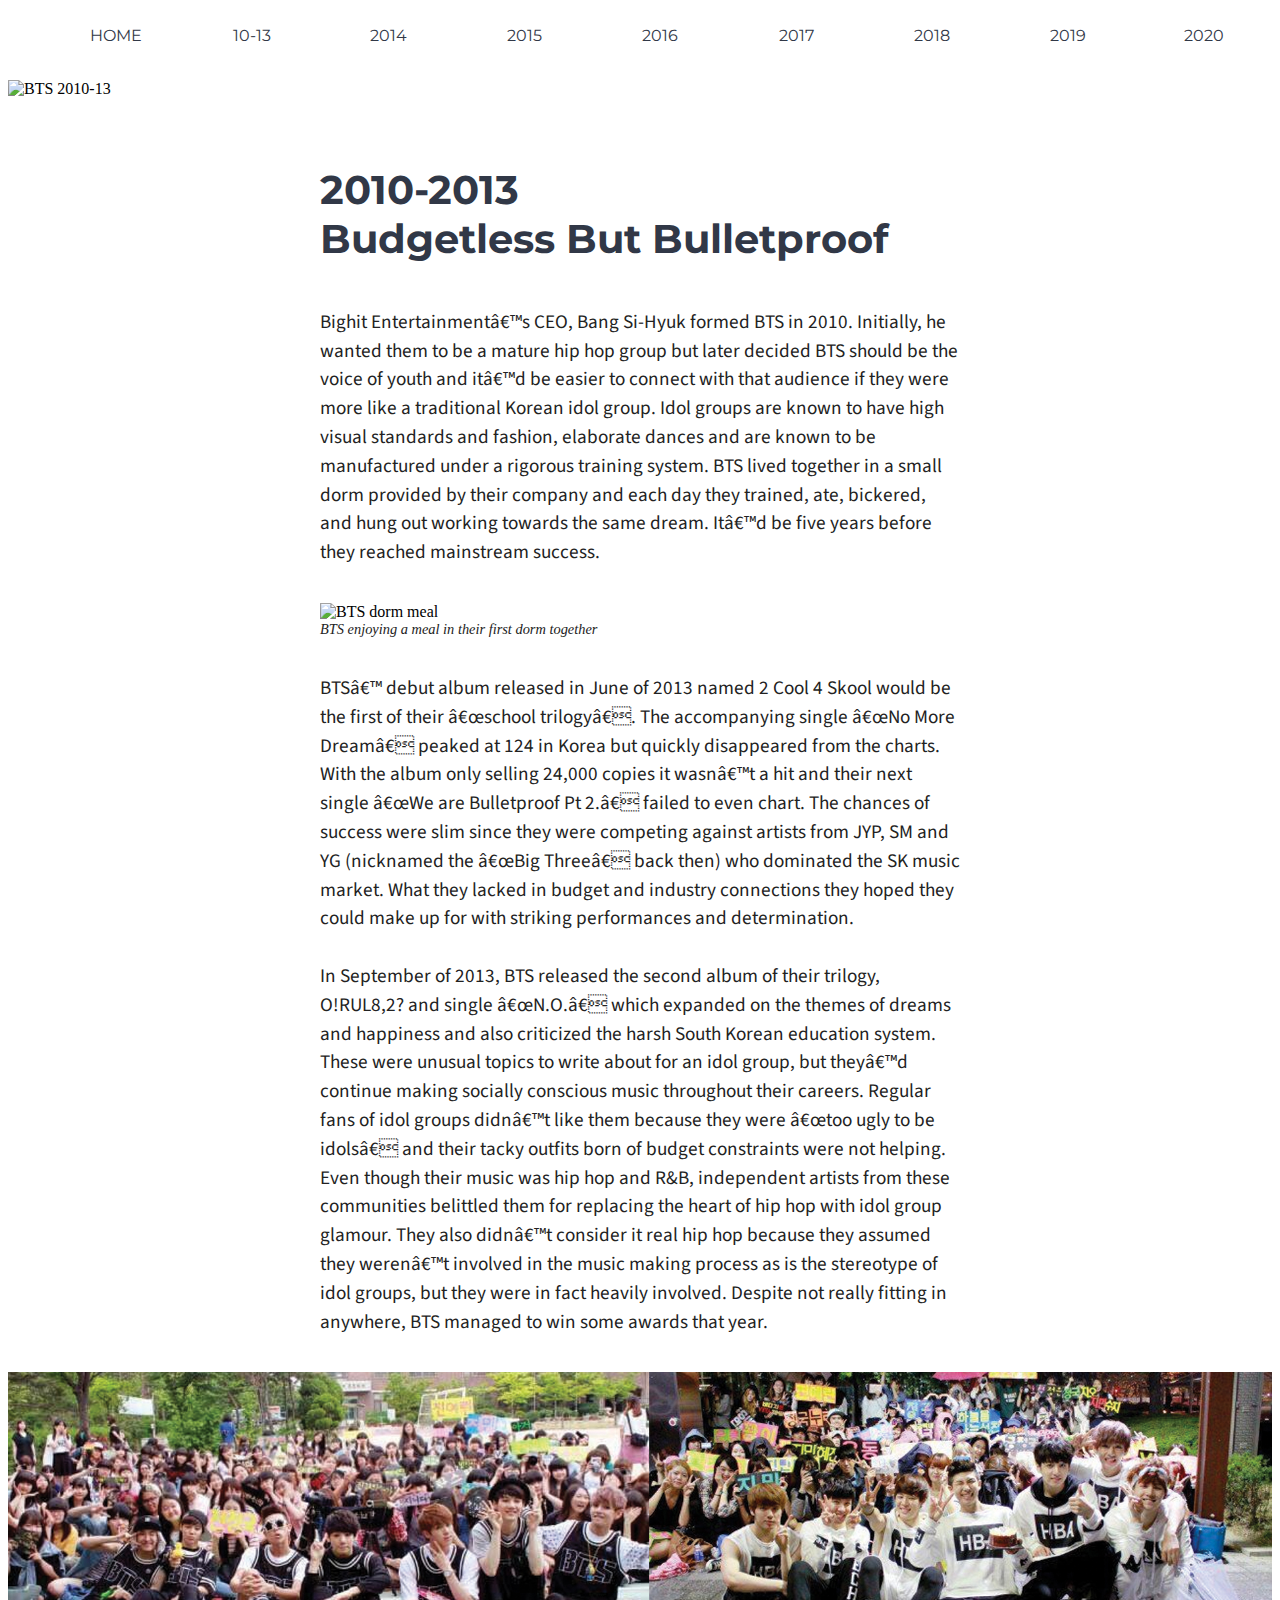
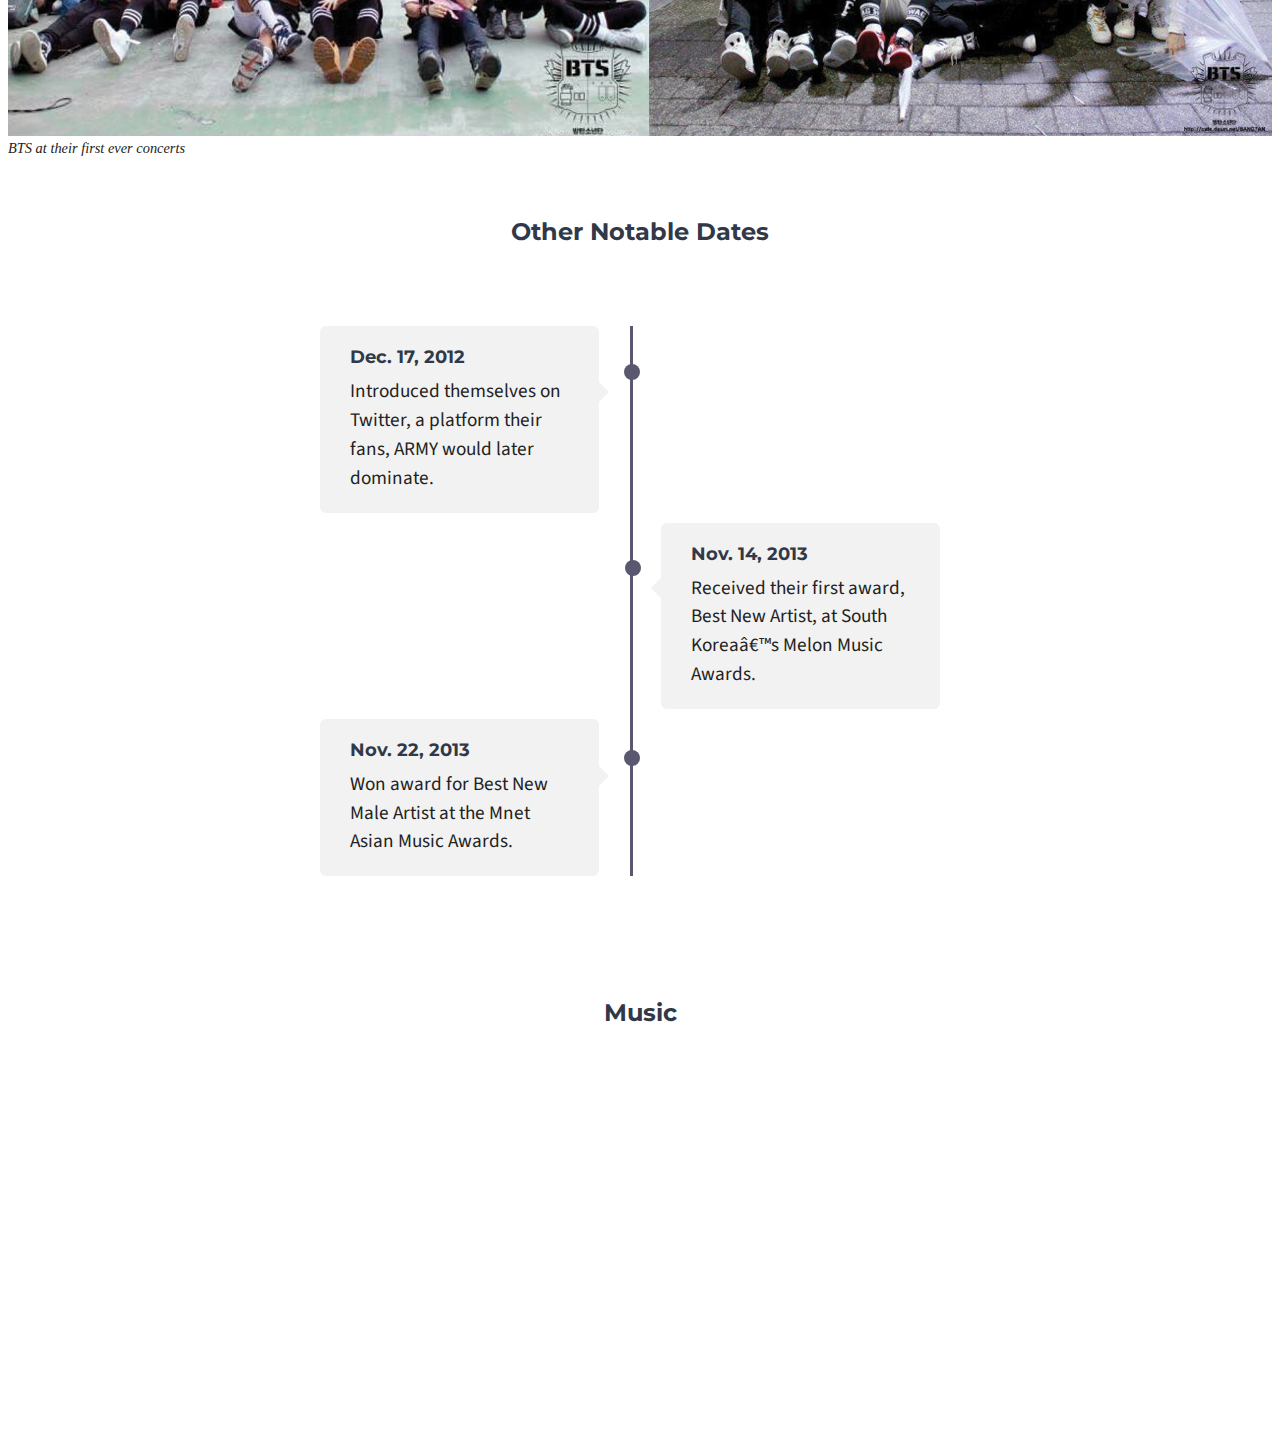
==== 10-13.html @ 22a5f7ce "commit to repository" ====
<!DOCTYPE html>
<html>

<head>
  <meta charset=UTF-8">
  <link href="css/styles.css" rel="stylesheet" type="text/css" />
  <link rel="preconnect" href="https://fonts.gstatic.com">
  <link href="https://fonts.googleapis.com/css2?family=Source+Sans+Pro:ital,wght@0,300;0,400;1,300;1,400&display=swap" rel="stylesheet">
  <link rel="preconnect" href="https://fonts.gstatic.com">
  <link href="https://fonts.googleapis.com/css2?family=Montserrat:wght@600;700&display=swap" rel="stylesheet">
  <title>BTS:10-13</title>
</head>

<body>
        <ul class="menu">
          <li><a href="index.html" title="Home" class="external-link">HOME</a></li>
          <li><a href="10-13.html" title="10-13" class="external-link">10-13</a></li>
          <li><a href="2014.html">2014</a></li>
          <li><a href="2015.html">2015</a></li>
          <li><a href="2016.html">2016</a></li>
          <li><a href="2017.html">2017</a></li>
          <li><a href="2018.html">2018</a></li>
          <li><a href="2019.html">2019</a></li>
          <li><a href="2020.html">2020</a></li>
        </ul>
      <div class= "banner">
        <img src="img/2010-2013banner.jpg" alt="BTS 2010-13">
      </div>
    <div class="box">
        <br><h1 style="font-family:Montserrat; font-size:2.5em; color:#313847;"><br>2010-2013<br>Budgetless But Bulletproof</h1><br>
          <p style="font-family:Source Sans Pro; font-size:1.2em; color:#222;">
            Bighit Entertainment’s CEO, Bang Si-Hyuk formed BTS in 2010. Initially, he wanted them to be a mature hip hop group but later decided BTS should be the voice of youth and it’d be easier to connect with that audience if they were more like a traditional Korean idol group. Idol groups are known to have high visual standards and fashion, elaborate dances and are known to be manufactured under a rigorous training system. BTS lived together in a small dorm provided by their company and each day they trained, ate, bickered, and hung out working towards the same dream. It’d be five years before they reached mainstream success.
          </p>
        <br><br>
      <div class="photo">
        <img src="img/btsdorm.jpg" alt="BTS dorm meal">
        <figcaption style="font-family:Verdana; font-style:italic; font-size:0.9em; color:#222;">BTS enjoying a meal in their first dorm together</figcaption>
      </div>
        <br><br>
        <p style="font-family:Source Sans Pro; font-size:1.2em; color:#222;">
          BTS’ debut album released in June of 2013 named 2 Cool 4 Skool would be the first of their “school trilogy”. The accompanying single “No More Dream” peaked at 124 in Korea but quickly disappeared from the charts. With the album only selling 24,000 copies it wasn’t a hit and their next single “We are Bulletproof Pt 2.” failed to even chart. The chances of success were slim since they were competing against artists from JYP, SM and YG (nicknamed the “Big Three” back then) who dominated the SK music market. What they lacked in budget and industry connections they hoped they could make up for with striking performances and determination.
          <br><br>
          In September of 2013, BTS released the second album of their trilogy, O!RUL8,2? and single “N.O.” which expanded on the themes of dreams and happiness and also criticized the harsh South Korean education system. These were unusual topics to write about for an idol group, but they’d continue making socially conscious music throughout their careers. Regular fans of idol groups didn’t like them because they were “too ugly to be idols” and their tacky outfits born of budget constraints were not helping. Even though their music was hip hop and R&B, independent artists from these communities belittled them for replacing the heart of hip hop with idol group glamour. They also didn’t consider it real hip hop because they assumed they weren’t involved in the music making process as is the stereotype of idol groups, but they were in fact heavily involved. Despite not really fitting in anywhere, BTS managed to win some awards that year.
        </p>
    </div>
    <br><br>
    <div class= "banner">
      <img src="img/firstconcerts.jpg" alt="BTS at first concerts">
      <figcaption style="font-family:Verdana; font-style:italic; font-size:0.9em; color:#222;">BTS at their first ever concerts</figcaption>
    </div>
    <br>
    <div class="box">
    <br><h3 style="font-family:Montserrat; font-size:1.5em; color:#313847; text-align:center;"> Other Notable Dates </h3>
    <div class="altTL">
      <div class="altEV">
        <strong class="edate">Dec. 17, 2012</strong>
        <p class="etxt">Introduced themselves on Twitter, a platform their fans, ARMY would later dominate.</p>
      </div>
      <div class="altEV right">
        <strong class="edate">Nov. 14, 2013</strong>
        <p class="etxt">Received their first award, Best New Artist, at South Korea’s Melon Music Awards.</p>
      </div>
      <div class="altEV">
        <strong class="edate">Nov. 22, 2013</strong>
        <p class="etxt">Won award for Best New Male Artist at the Mnet Asian Music Awards.</p>
      </div>
    </div>
  <br><h3 style="font-family:Montserrat; font-size:1.5em; color:#313847; text-align:center;">Music</h3><br>
    <div class="iframe-container">
      <iframe width="560" height="315" src="https://www.youtube.com/embed/mmgxPLLLyVo" frameborder="0" allow="accelerometer; autoplay; clipboard-write; encrypted-media; gyroscope; picture-in-picture" allowfullscreen></iframe>
    <div>
</div>
</body>
</html>
---- css/styles.css ----
body,
html {
  max-width: 100%;
  margin: 0%
  background: #f5f5f5;
  box-sizing: border-box
}

/*NAVIGATION MENU*/
.menu {
  display: flex;
  justify-content: center;
  align-items: center;
  max-width: 100%;
  margin: 0 auto;
  height: 8vh;
  list-style: none;
}

.menu li {
  width: 100%;
  height: 50%;
  text-align: center;
}

.menu a {
  position: relative;
  font-family: "Montserrat";
  font-size: 16px;
  color: #313847;
  text-decoration: none;
}

/*NAV MENU ANIMATION*/
.menu a::after {
  position: absolute;
  content: "";
  width: 100%;
  height: 2px;
  top: 100%;
  left: 0;
  background: #313847;
  transition: transform 0.5s;
  transform: scaleX(0);
  transform-origin: left;
}

.menu a:hover::after {
  transform: scaleX(1);
}

/*FITS IMAGES TO VIEWPORT*/
.banner img {
  max-width: 100%;
  height: auto;
}

/*CONTAINS ELEMENTS IN CENTER*/
.box {
  width: 40em;
  height: 100%;
  border: 0em solid black;
  margin: 0em auto;
  positon: relative;

  h1 {
    text-align: left;
    margin-top: 0;
  }

  p {
    text-align: left;
    margin: auto;
    line-height: 1.5em;
  }
}


/* (A) "SET" THE TIMELINE CONTAINER */
.altTL, div.altEV { box-sizing: border-box; }
.altTL {
  /* (A1) RELATIVE POSITION IS NECESSARY... */
  position: relative;
  /* (A2) WIDTH RESTRICTION & CENTER ON PAGE */
  max-width: 620px;
  margin-top: 5em;
  margin-bottom: 5em;
}

/* (B) USE ::BEFORE TO DRAW VERTICAL TIMELINE */
.altTL::before {
  /* (B1) DRAW THE VERTICAL TIMELIME */
  content: '';
  width: 3px;
  background-color: #595870;
  /* (B2) SET IN MIDDLE OF CONTAINER */
  position: absolute;
  top: 0;
  bottom: 0;
  left: 50%;
}

/* (C) STYLES FOR EVENTS */
div.altEV {
  position: relative;
  left: 0; /* DEFAULT TO LEFT, USE .RIGHT BELOW TO PLACE EVENT ON THE RIGHT */
  padding: 20px 30px;
  width: 45%;
  background-color: #f2f2f2;
  border-radius: 6px;
  margin-bottom: 10px;
}
div.right { left: 55%; }

/* (D) STYLES FOR THE DATE & TEXT */
strong.edate {
  font-family: "Montserrat";
  font-size: 1.1em;
  color: #313847;
}
p.etxt {
  font-family: "Source Sans pro";
  font-size: 1.2em;
  margin: 10px 0 0 0;
  color: #222;
}

/* (E) ADD "SPEECH BUBBLE TRIANGLE" TO THE EVENTS */
div.altEV::before {
  content: '';
  border: 10px solid transparent;
  border-left-color: #f2f2f2;
  border-right: 0;
  position: absolute;
  left: 100%;
  top: 30%;
}
div.altEV.right::before {
  content: '';
  border: 10px solid transparent;
  border-right-color: #f2f2f2;
  border-left: 0;
  position: absolute;
  left: auto;
  right: 100%;
  top: 30%;
}

/* (F) ADD A CIRCLE ON THE TIMELINE TO INDICATE AN EVENT */
div.altEV::after {
  content: '';
  background: #595870;
  width: 16px;
  height: 16px;
  border-radius: 50%;
  position: absolute;
  top: 20%;
  left: 109%;
}
div.altEV.right::after {
  content: '';
  background: #595870;
  width: 16px;
  height: 16px;
  border-radius: 50%;
  position: absolute;
  top: 20%;
  left: auto;
  right: 107%;
}
/*VIDEO*/
.iframe-container{
  position: relative;
  width: 100%;
  padding-bottom: 56.25%;
  height: 0;
}
.iframe-container iframe{
  position: absolute;
  top:0;
  left: 0;
  width: 100%;
  height: 100%;
}
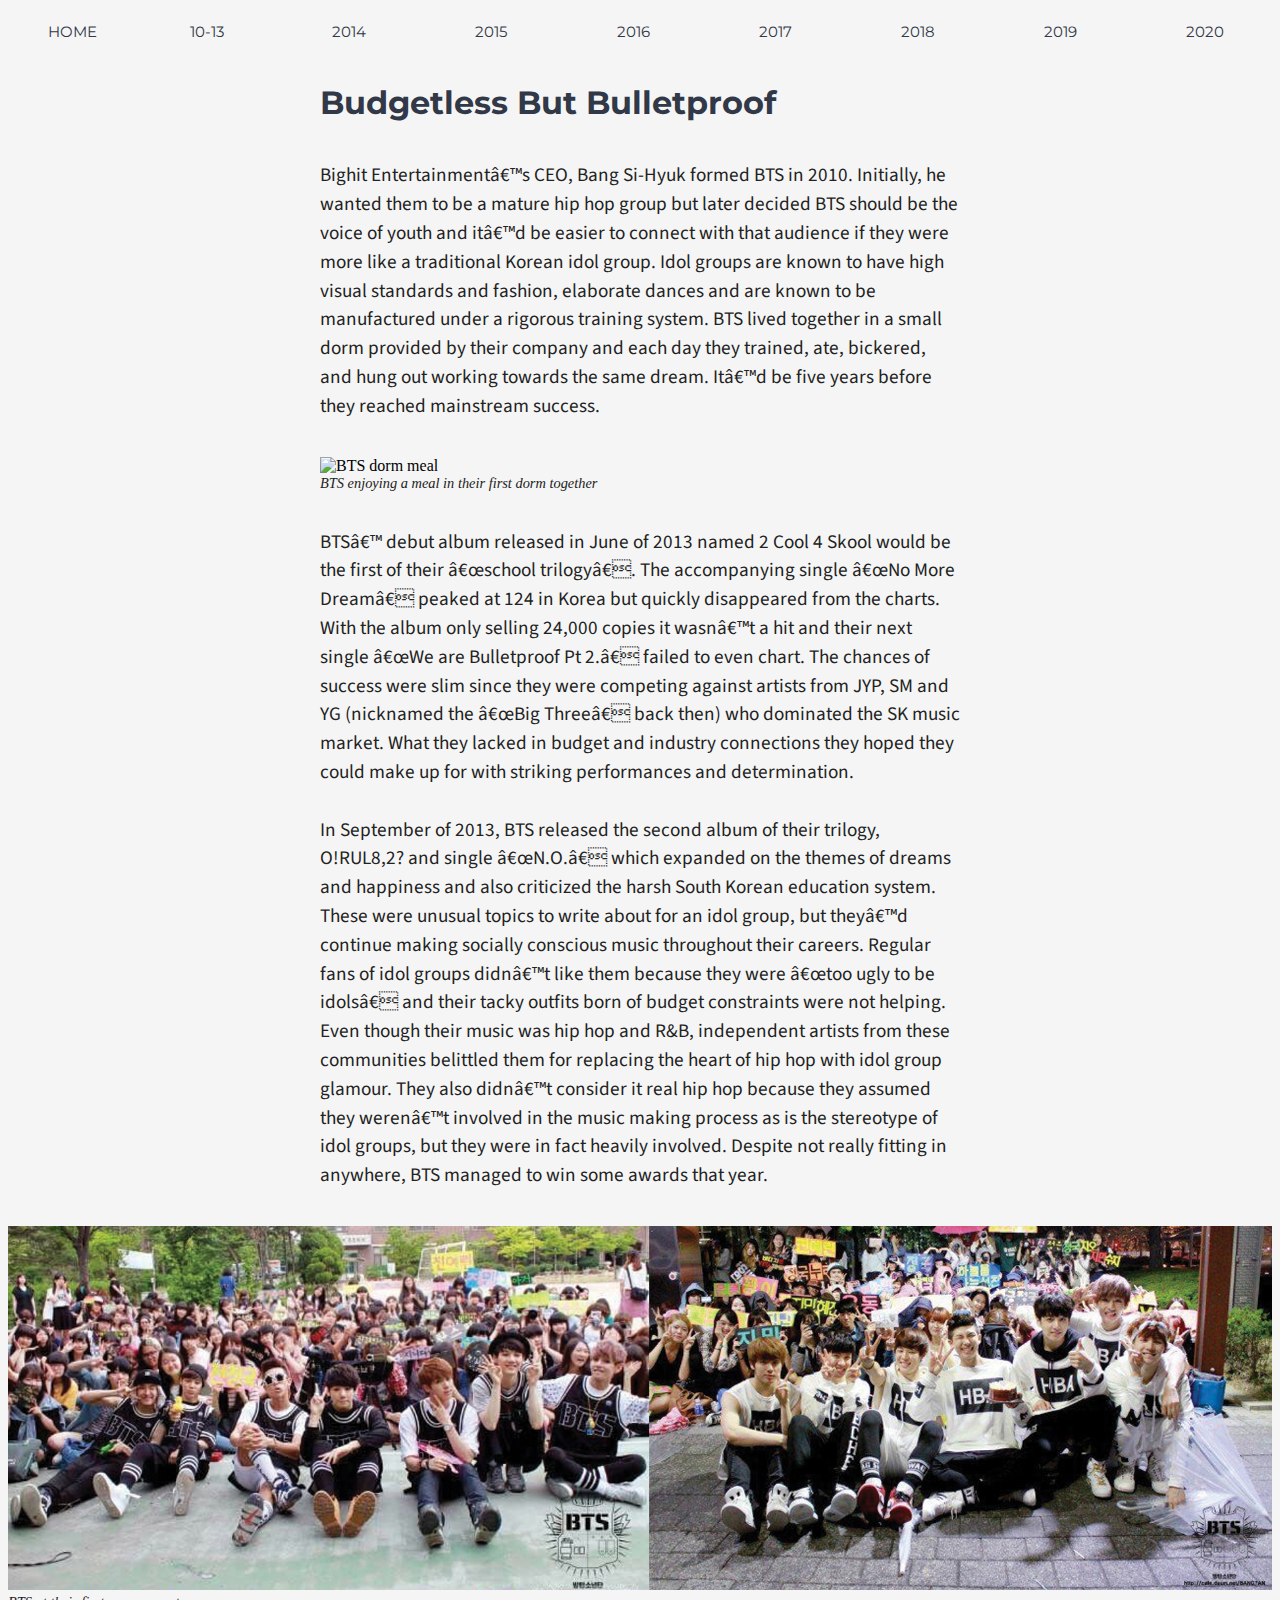
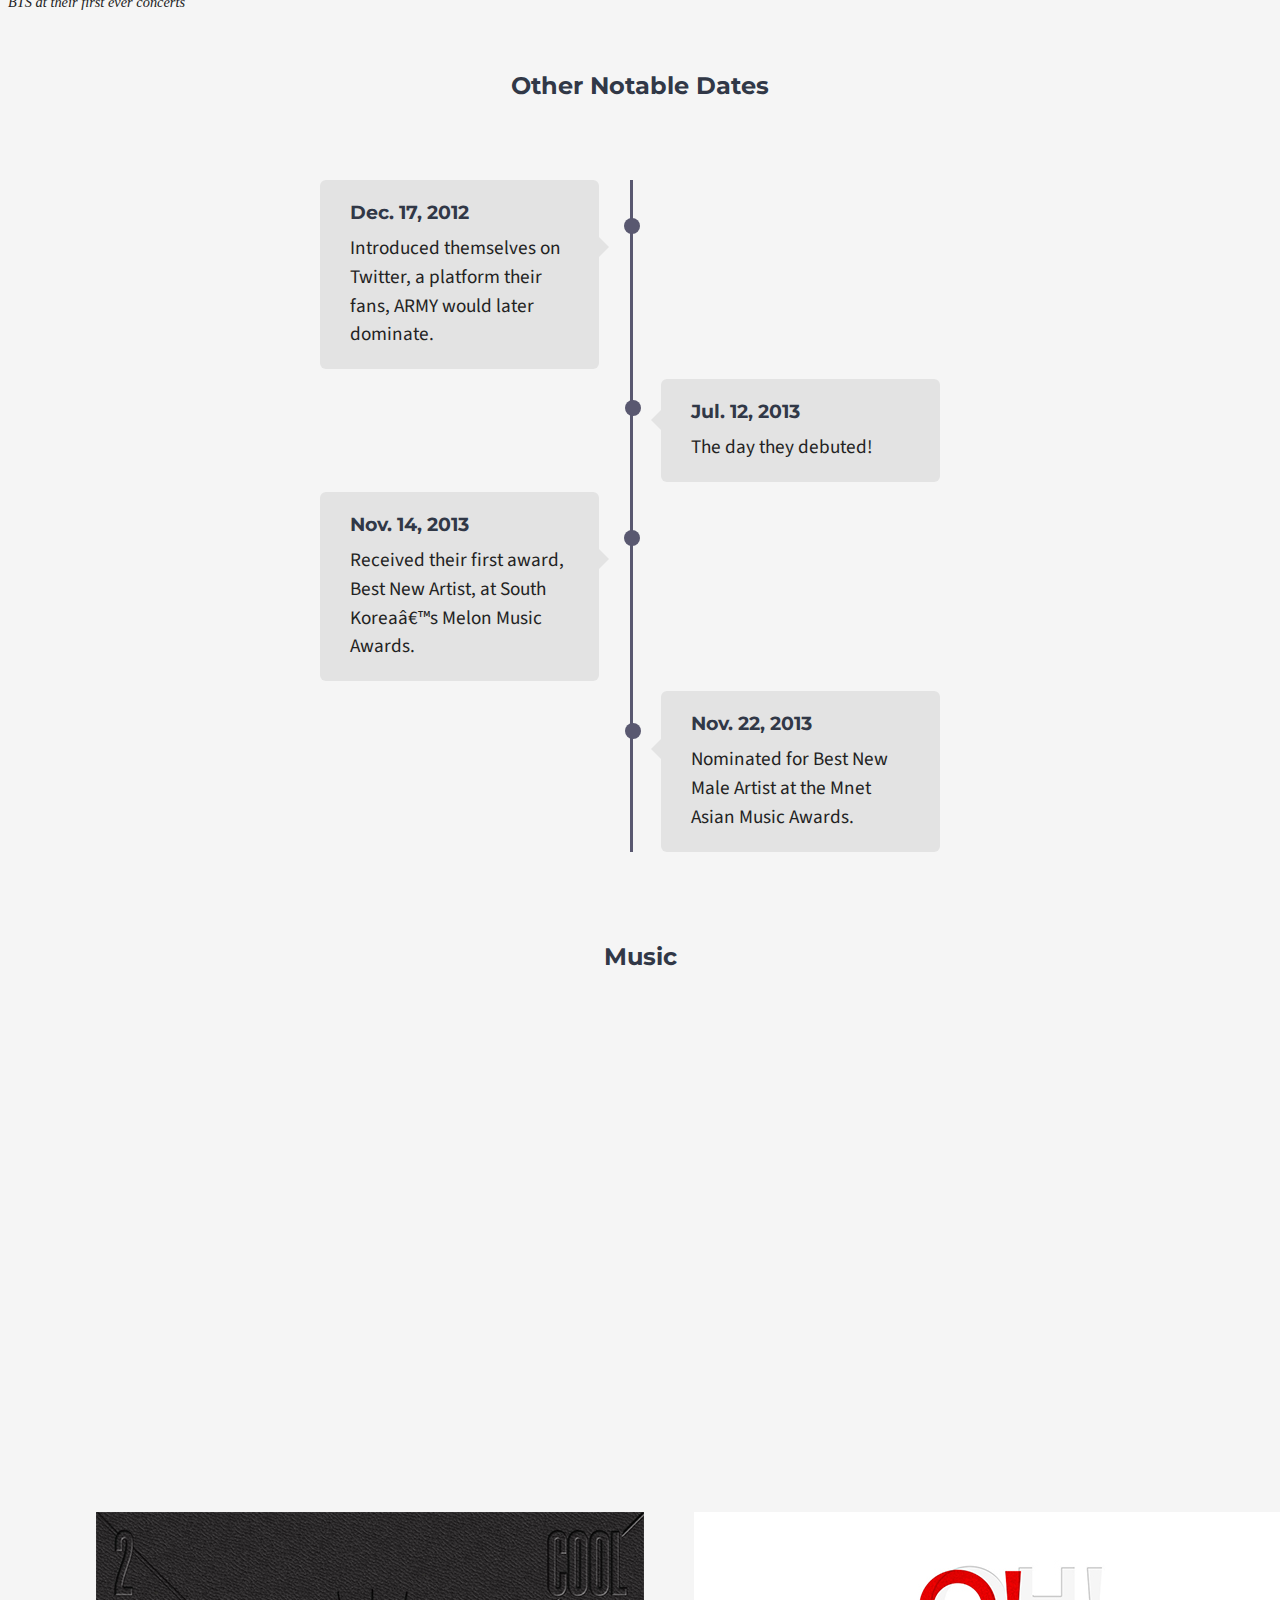
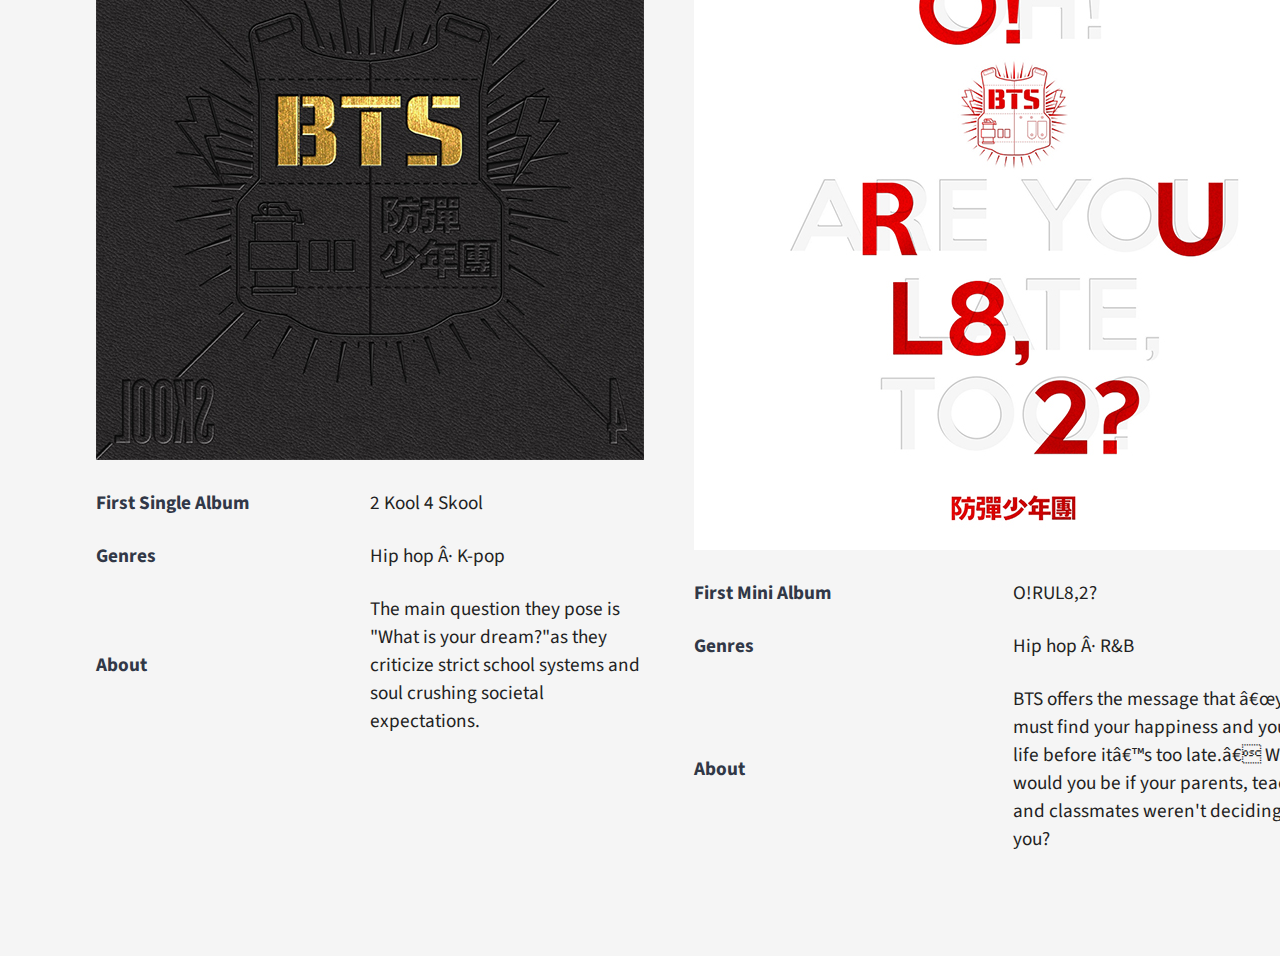
==== commit ab951322: "commit to repository" ====
--- a/10-13.html
+++ b/10-13.html
@@ -3,6 +3,7 @@
 
 <head>
   <meta charset=UTF-8">
+  <meta name="viewport" content="width=device-width, initial-scale=1.0">
   <link href="css/styles.css" rel="stylesheet" type="text/css" />
   <link rel="preconnect" href="https://fonts.gstatic.com">
   <link href="https://fonts.googleapis.com/css2?family=Source+Sans+Pro:ital,wght@0,300;0,400;1,300;1,400&display=swap" rel="stylesheet">
@@ -27,7 +28,7 @@
         <img src="img/2010-2013banner.jpg" alt="BTS 2010-13">
       </div>
     <div class="box">
-        <br><h1 style="font-family:Montserrat; font-size:2.5em; color:#313847;"><br>2010-2013<br>Budgetless But Bulletproof</h1><br>
+        <br><h1 style="font-family:Montserrat; font-size:2.5vw; color:#313847;"><br>Budgetless But Bulletproof</h1><br>
           <p style="font-family:Source Sans Pro; font-size:1.2em; color:#222;">
             Bighit Entertainment’s CEO, Bang Si-Hyuk formed BTS in 2010. Initially, he wanted them to be a mature hip hop group but later decided BTS should be the voice of youth and it’d be easier to connect with that audience if they were more like a traditional Korean idol group. Idol groups are known to have high visual standards and fashion, elaborate dances and are known to be manufactured under a rigorous training system. BTS lived together in a small dorm provided by their company and each day they trained, ate, bickered, and hung out working towards the same dream. It’d be five years before they reached mainstream success.
           </p>
@@ -49,7 +50,9 @@
       <figcaption style="font-family:Verdana; font-style:italic; font-size:0.9em; color:#222;">BTS at their first ever concerts</figcaption>
     </div>
     <br>
-    <div class="box">
+
+<!--TIMELINE-->
+  <div class="box">
     <br><h3 style="font-family:Montserrat; font-size:1.5em; color:#313847; text-align:center;"> Other Notable Dates </h3>
     <div class="altTL">
       <div class="altEV">
@@ -57,18 +60,71 @@
         <p class="etxt">Introduced themselves on Twitter, a platform their fans, ARMY would later dominate.</p>
       </div>
       <div class="altEV right">
+        <strong class="edate">Jul. 12, 2013</strong>
+        <p class="etxt">The day they debuted!</p>
+      </div>
+      <div class="altEV">
         <strong class="edate">Nov. 14, 2013</strong>
         <p class="etxt">Received their first award, Best New Artist, at South Korea’s Melon Music Awards.</p>
       </div>
-      <div class="altEV">
+      <div class="altEV right">
         <strong class="edate">Nov. 22, 2013</strong>
-        <p class="etxt">Won award for Best New Male Artist at the Mnet Asian Music Awards.</p>
+        <p class="etxt">Nominated for Best New Male Artist at the Mnet Asian Music Awards.</p>
       </div>
     </div>
-  <br><h3 style="font-family:Montserrat; font-size:1.5em; color:#313847; text-align:center;">Music</h3><br>
+
+<!--MUSIC VIDEO-->
+  <br><h3 style="font-family:Montserrat; font-size:1.5em; color:#313847; text-align:center;">Music</h3><br><br><br>
     <div class="iframe-container">
-      <iframe width="560" height="315" src="https://www.youtube.com/embed/mmgxPLLLyVo" frameborder="0" allow="accelerometer; autoplay; clipboard-write; encrypted-media; gyroscope; picture-in-picture" allowfullscreen></iframe>
-    <div>
+      <iframe width="560" height="315" src="https://www.youtube.com/embed/r5GaAEHvHj0" frameborder="0" allow="accelerometer; autoplay; clipboard-write; encrypted-media; gyroscope; picture-in-picture" allowfullscreen></iframe>
+  </div>
+</div>
+
+<!--ALBUM TABLE-->
+<div class="album-container">
+  <div class="album">
+    <table border="0" width="50%" cellpadding="4" cellspacing="0">
+       <tr>
+          <th colspan="2"><img src="img/al-2cool4skool.jpg">
+          </th>
+       </tr>
+       <tr align="left">
+          <th style="font-family:Source Sans Pro; font-size:1.2em; color:#313847; width:10em">First Single Album</th>
+          <td style="font-family:Source Sans Pro; font-size:1.2em; color:#222;">2 Kool 4 Skool</td>
+       </tr>
+       <tr align="left">
+          <th style="font-family:Source Sans Pro; font-size:1.2em; color:#313847; width:10em">Genres</th>
+          <td style="font-family:Source Sans Pro; font-size:1.2em; color:#222;">Hip hop · K-pop</td>
+       </tr>
+       <tr align="left">
+          <th style="font-family:Source Sans Pro; font-size:1.2em; color:#313847; width:10em">About</th>
+          <td style="font-family:Source Sans Pro; font-size:1.2em; color:#222;">The main question they pose is "What is your dream?"as
+          they criticize strict school systems and soul crushing societal expectations.</td>
+       </tr>
+    </table>
+  </div>
+  <!--ALBUM TABLE 2-->
+  <div class="album">
+    <table border="0" width="50%" cellpadding="4" cellspacing="0">
+       <tr>
+          <th colspan="2"><img src="img/al-orul82.jpg">
+          </th>
+       </tr>
+       <tr align="left">
+          <th style="font-family:Source Sans Pro; font-size:1.2em; color:#313847; width:10em">First Mini Album</th>
+          <td style="font-family:Source Sans Pro; font-size:1.2em; color:#222;">O!RUL8,2?</td>
+       </tr>
+       <tr align="left">
+          <th style="font-family:Source Sans Pro; font-size:1.2em; color:#313847; width:10em">Genres</th>
+          <td style="font-family:Source Sans Pro; font-size:1.2em; color:#222;">Hip hop · R&B</td>
+       </tr>
+       <tr align="left">
+          <th style="font-family:Source Sans Pro; font-size:1.2em; color:#313847; width:10em">About</th>
+          <td style="font-family:Source Sans Pro; font-size:1.2em; color:#222;">BTS offers the message that “you must find your happiness and your own life before it’s too late.” Who would you be if your parents, teachers and classmates weren't deciding for you?
+          </td>
+       </tr>
+    </table>
+  </div>
 </div>
 </body>
 </html>
--- a/css/styles.css
+++ b/css/styles.css
@@ -2,8 +2,8 @@
 html {
   max-width: 100%;
   margin: 0%
+  box-sizing: border-box;
   background: #f5f5f5;
-  box-sizing: border-box
 }
 
 /*NAVIGATION MENU*/
@@ -15,18 +15,24 @@
   margin: 0 auto;
   height: 8vh;
   list-style: none;
+
+  overflow: hidden;
+  background-color: #f5f5f5;
+  position: fixed;
+  top:0;
+  width: 100%;
 }
 
 .menu li {
   width: 100%;
-  height: 50%;
-  text-align: center;
+  height: 40%;
+  text-align: left;
 }
 
 .menu a {
   position: relative;
   font-family: "Montserrat";
-  font-size: 16px;
+  font-size: 1.2vw;
   color: #313847;
   text-decoration: none;
 }
@@ -49,10 +55,12 @@
   transform: scaleX(1);
 }
 
-/*FITS IMAGES TO VIEWPORT*/
+/*FITS BANNER TO VIEWPORT*/
 .banner img {
   max-width: 100%;
   height: auto;
+  margin: 0;
+  padding: 0;
 }
 
 /*CONTAINS ELEMENTS IN CENTER*/
@@ -75,7 +83,7 @@
   }
 }
 
-
+/*TIMELINE*/
 /* (A) "SET" THE TIMELINE CONTAINER */
 .altTL, div.altEV { box-sizing: border-box; }
 .altTL {
@@ -84,7 +92,7 @@
   /* (A2) WIDTH RESTRICTION & CENTER ON PAGE */
   max-width: 620px;
   margin-top: 5em;
-  margin-bottom: 5em;
+  margin-bottom: 3em;
 }
 
 /* (B) USE ::BEFORE TO DRAW VERTICAL TIMELINE */
@@ -106,7 +114,7 @@
   left: 0; /* DEFAULT TO LEFT, USE .RIGHT BELOW TO PLACE EVENT ON THE RIGHT */
   padding: 20px 30px;
   width: 45%;
-  background-color: #f2f2f2;
+  background-color: #e3e3e3;
   border-radius: 6px;
   margin-bottom: 10px;
 }
@@ -115,12 +123,12 @@
 /* (D) STYLES FOR THE DATE & TEXT */
 strong.edate {
   font-family: "Montserrat";
-  font-size: 1.1em;
+  font-size: 1.5vw;
   color: #313847;
 }
 p.etxt {
   font-family: "Source Sans pro";
-  font-size: 1.2em;
+  font-size: 1.5vw;
   margin: 10px 0 0 0;
   color: #222;
 }
@@ -129,7 +137,7 @@
 div.altEV::before {
   content: '';
   border: 10px solid transparent;
-  border-left-color: #f2f2f2;
+  border-left-color: #e3e3e3;
   border-right: 0;
   position: absolute;
   left: 100%;
@@ -138,7 +146,7 @@
 div.altEV.right::before {
   content: '';
   border: 10px solid transparent;
-  border-right-color: #f2f2f2;
+  border-right-color: #e3e3e3;
   border-left: 0;
   position: absolute;
   left: auto;
@@ -168,6 +176,7 @@
   left: auto;
   right: 107%;
 }
+
 /*VIDEO*/
 .iframe-container{
   position: relative;
@@ -182,3 +191,32 @@
   width: 100%;
   height: 100%;
 }
+
+/*ALBUM TABLE*/
+.album-container {
+  display: flex;
+  margin: 5%;
+}
+
+.album {
+  margin: 20px;
+}
+
+table {
+  border-collapse: separate;
+  border-spacing: 0 15px;
+}
+
+th {
+  width: 100px;
+  text-align: left;
+  border: 0px solid black;
+  padding: 5px;
+}
+
+td {
+  width: 200px;
+  text-align: left;
+  border: 0px solid black;
+  padding: 5px;
+}
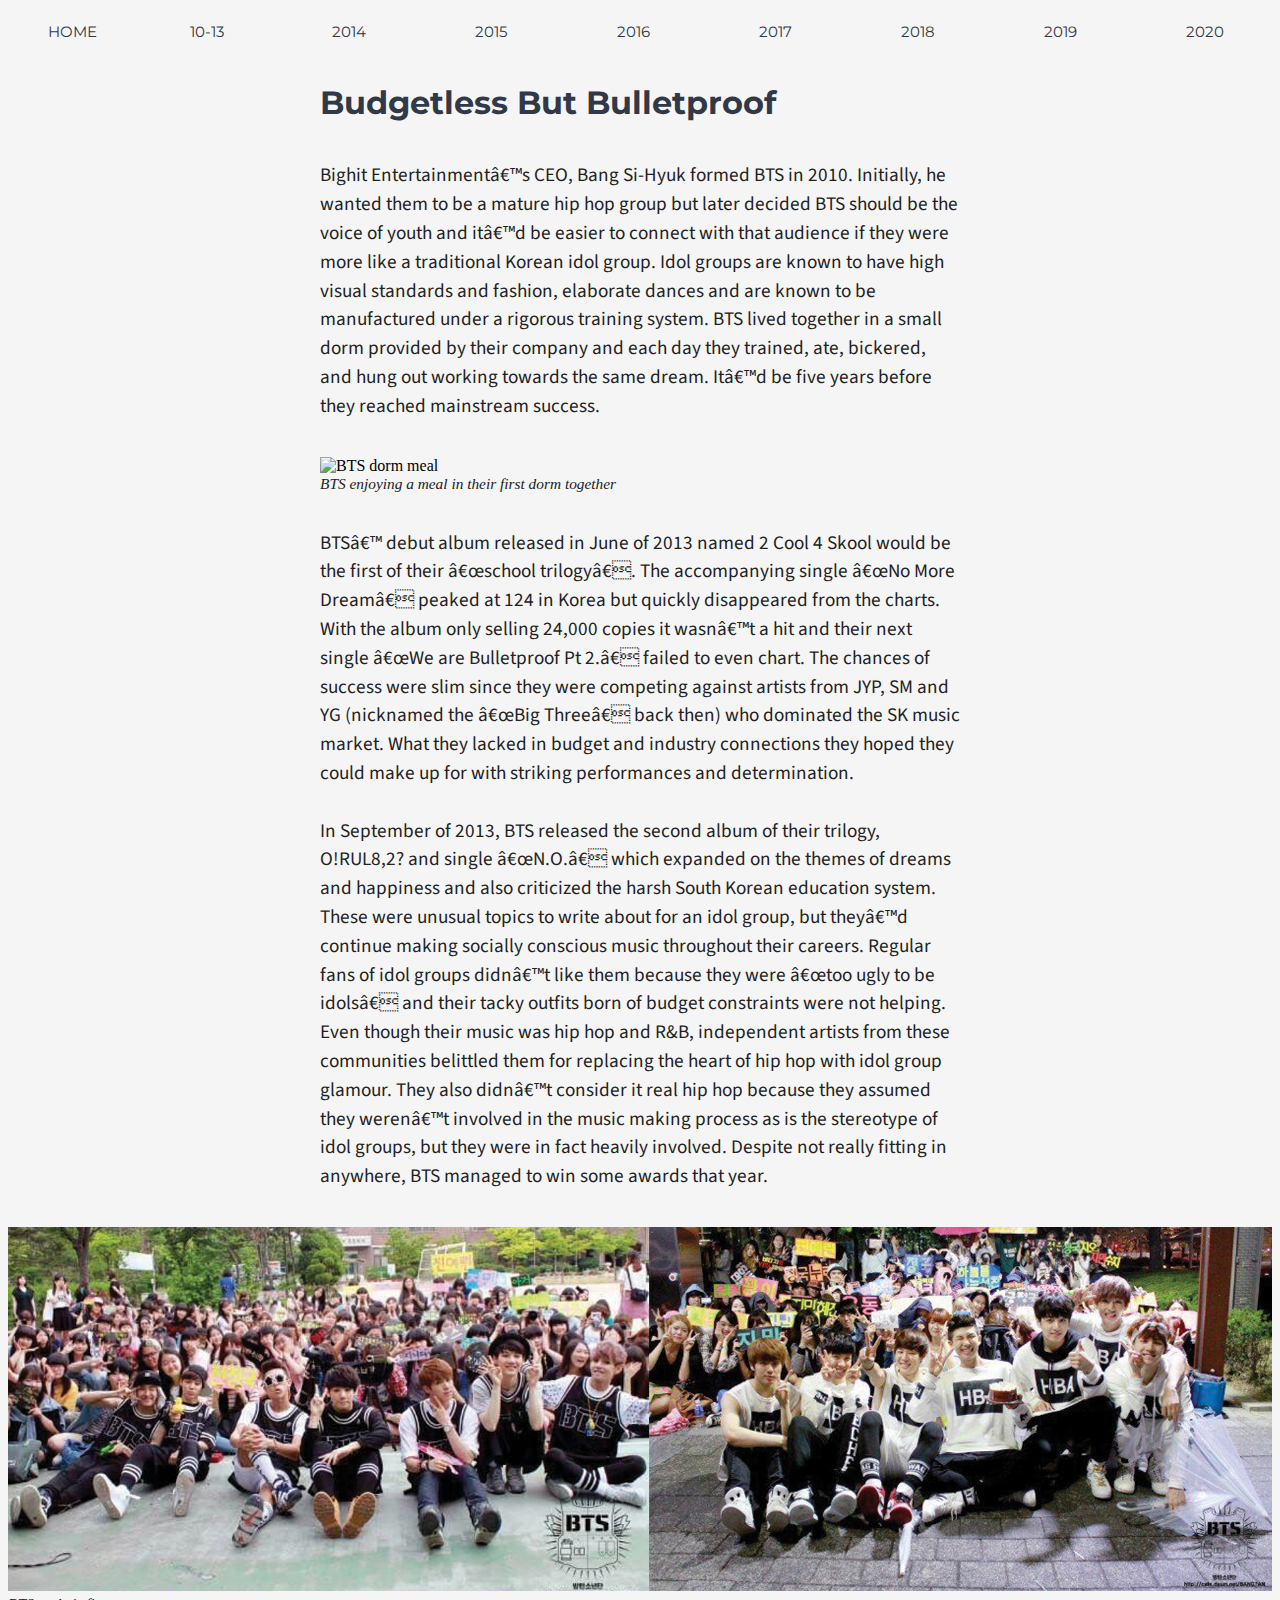
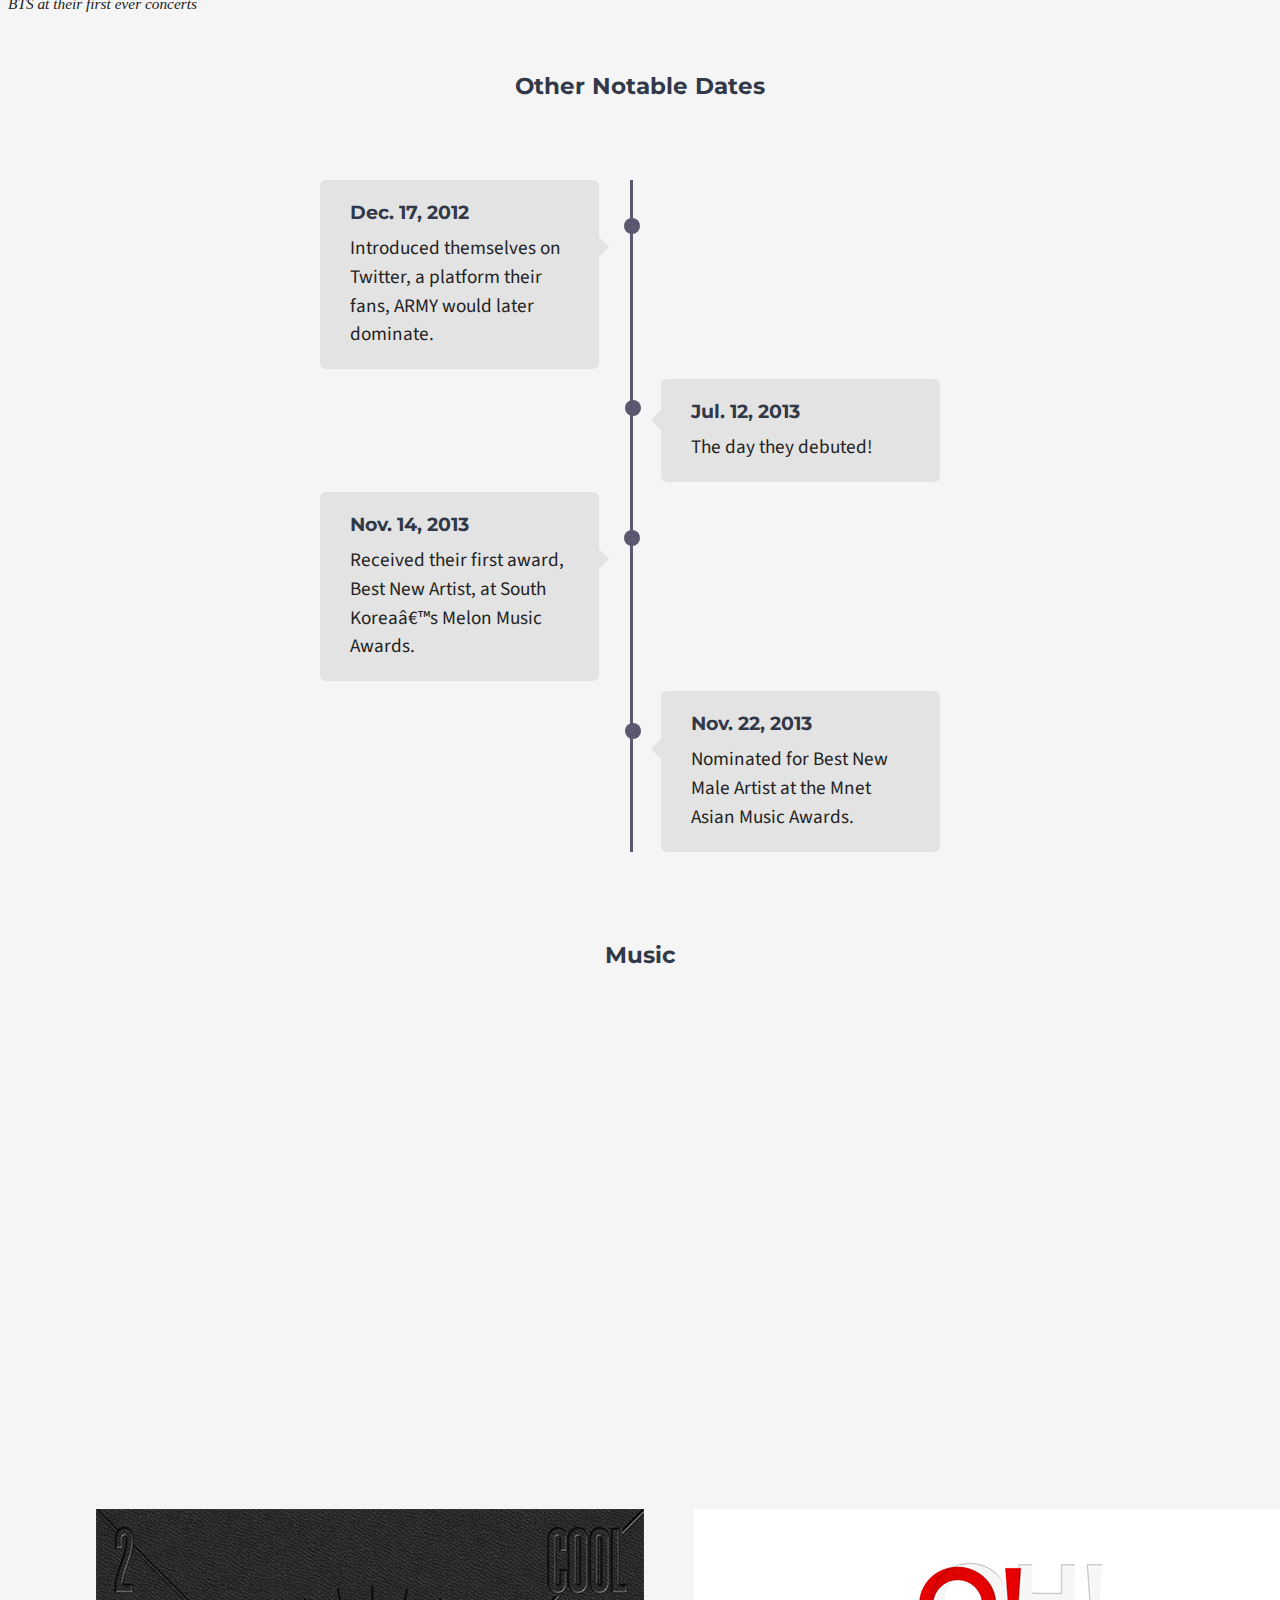
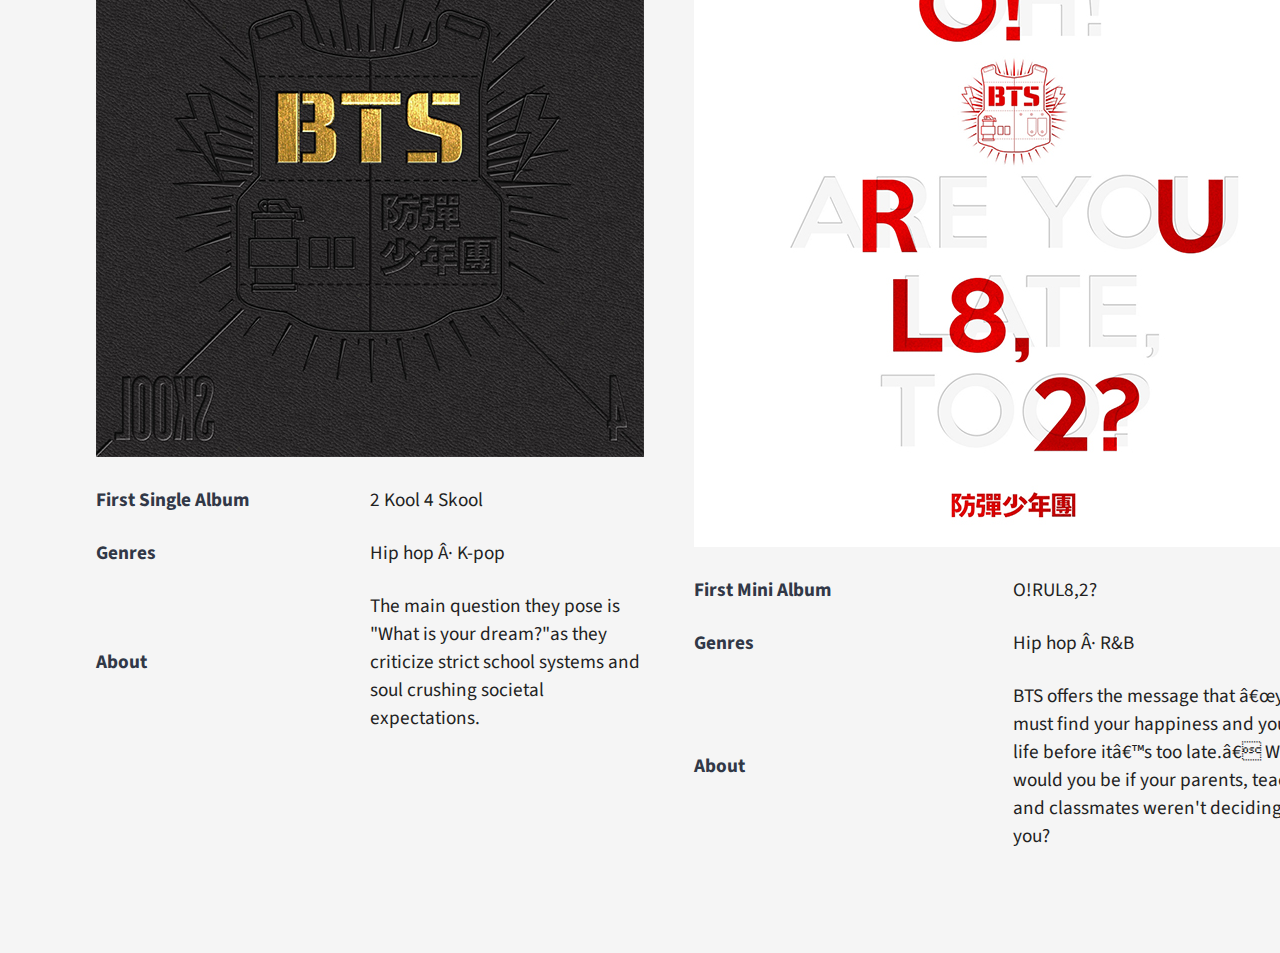
==== commit 975a8b77: "commit to repository" ====
--- a/10-13.html
+++ b/10-13.html
@@ -29,16 +29,16 @@
       </div>
     <div class="box">
         <br><h1 style="font-family:Montserrat; font-size:2.5vw; color:#313847;"><br>Budgetless But Bulletproof</h1><br>
-          <p style="font-family:Source Sans Pro; font-size:1.2em; color:#222;">
+          <p style="font-family:Source Sans Pro; font-size:1.5vw; color:#222;">
             Bighit Entertainment’s CEO, Bang Si-Hyuk formed BTS in 2010. Initially, he wanted them to be a mature hip hop group but later decided BTS should be the voice of youth and it’d be easier to connect with that audience if they were more like a traditional Korean idol group. Idol groups are known to have high visual standards and fashion, elaborate dances and are known to be manufactured under a rigorous training system. BTS lived together in a small dorm provided by their company and each day they trained, ate, bickered, and hung out working towards the same dream. It’d be five years before they reached mainstream success.
           </p>
         <br><br>
       <div class="photo">
         <img src="img/btsdorm.jpg" alt="BTS dorm meal">
-        <figcaption style="font-family:Verdana; font-style:italic; font-size:0.9em; color:#222;">BTS enjoying a meal in their first dorm together</figcaption>
+        <figcaption style="font-family:Verdana; font-style:italic; font-size:1.2vw; color:#222;">BTS enjoying a meal in their first dorm together</figcaption>
       </div>
         <br><br>
-        <p style="font-family:Source Sans Pro; font-size:1.2em; color:#222;">
+        <p style="font-family:Source Sans Pro; font-size:1.5vw; color:#222;">
           BTS’ debut album released in June of 2013 named 2 Cool 4 Skool would be the first of their “school trilogy”. The accompanying single “No More Dream” peaked at 124 in Korea but quickly disappeared from the charts. With the album only selling 24,000 copies it wasn’t a hit and their next single “We are Bulletproof Pt 2.” failed to even chart. The chances of success were slim since they were competing against artists from JYP, SM and YG (nicknamed the “Big Three” back then) who dominated the SK music market. What they lacked in budget and industry connections they hoped they could make up for with striking performances and determination.
           <br><br>
           In September of 2013, BTS released the second album of their trilogy, O!RUL8,2? and single “N.O.” which expanded on the themes of dreams and happiness and also criticized the harsh South Korean education system. These were unusual topics to write about for an idol group, but they’d continue making socially conscious music throughout their careers. Regular fans of idol groups didn’t like them because they were “too ugly to be idols” and their tacky outfits born of budget constraints were not helping. Even though their music was hip hop and R&B, independent artists from these communities belittled them for replacing the heart of hip hop with idol group glamour. They also didn’t consider it real hip hop because they assumed they weren’t involved in the music making process as is the stereotype of idol groups, but they were in fact heavily involved. Despite not really fitting in anywhere, BTS managed to win some awards that year.
@@ -47,13 +47,13 @@
     <br><br>
     <div class= "banner">
       <img src="img/firstconcerts.jpg" alt="BTS at first concerts">
-      <figcaption style="font-family:Verdana; font-style:italic; font-size:0.9em; color:#222;">BTS at their first ever concerts</figcaption>
+      <figcaption style="font-family:Verdana; font-style:italic; font-size:1.2vw; color:#222;">BTS at their first ever concerts</figcaption>
     </div>
     <br>
 
 <!--TIMELINE-->
   <div class="box">
-    <br><h3 style="font-family:Montserrat; font-size:1.5em; color:#313847; text-align:center;"> Other Notable Dates </h3>
+    <br><h3 style="font-family:Montserrat; font-size:1.8vw; color:#313847; text-align:center;"> Other Notable Dates </h3>
     <div class="altTL">
       <div class="altEV">
         <strong class="edate">Dec. 17, 2012</strong>
@@ -74,7 +74,7 @@
     </div>
 
 <!--MUSIC VIDEO-->
-  <br><h3 style="font-family:Montserrat; font-size:1.5em; color:#313847; text-align:center;">Music</h3><br><br><br>
+  <br><h3 style="font-family:Montserrat; font-size:1.8vw; color:#313847; text-align:center;">Music</h3><br><br><br>
     <div class="iframe-container">
       <iframe width="560" height="315" src="https://www.youtube.com/embed/r5GaAEHvHj0" frameborder="0" allow="accelerometer; autoplay; clipboard-write; encrypted-media; gyroscope; picture-in-picture" allowfullscreen></iframe>
   </div>
@@ -89,16 +89,16 @@
           </th>
        </tr>
        <tr align="left">
-          <th style="font-family:Source Sans Pro; font-size:1.2em; color:#313847; width:10em">First Single Album</th>
-          <td style="font-family:Source Sans Pro; font-size:1.2em; color:#222;">2 Kool 4 Skool</td>
+          <th style="font-family:Source Sans Pro; font-size:1.5vw; color:#313847; width:10em">First Single Album</th>
+          <td style="font-family:Source Sans Pro; font-size:1.5vw; color:#222;">2 Kool 4 Skool</td>
        </tr>
        <tr align="left">
-          <th style="font-family:Source Sans Pro; font-size:1.2em; color:#313847; width:10em">Genres</th>
-          <td style="font-family:Source Sans Pro; font-size:1.2em; color:#222;">Hip hop · K-pop</td>
+          <th style="font-family:Source Sans Pro; font-size:1.5vw; color:#313847; width:10em">Genres</th>
+          <td style="font-family:Source Sans Pro; font-size:1.5vw; color:#222;">Hip hop · K-pop</td>
        </tr>
        <tr align="left">
-          <th style="font-family:Source Sans Pro; font-size:1.2em; color:#313847; width:10em">About</th>
-          <td style="font-family:Source Sans Pro; font-size:1.2em; color:#222;">The main question they pose is "What is your dream?"as
+          <th style="font-family:Source Sans Pro; font-size:1.5vw; color:#313847; width:10em">About</th>
+          <td style="font-family:Source Sans Pro; font-size:1.5vw; color:#222;">The main question they pose is "What is your dream?"as
           they criticize strict school systems and soul crushing societal expectations.</td>
        </tr>
     </table>
@@ -111,16 +111,16 @@
           </th>
        </tr>
        <tr align="left">
-          <th style="font-family:Source Sans Pro; font-size:1.2em; color:#313847; width:10em">First Mini Album</th>
-          <td style="font-family:Source Sans Pro; font-size:1.2em; color:#222;">O!RUL8,2?</td>
+          <th style="font-family:Source Sans Pro; font-size:1.5vw; color:#313847; width:10em">First Mini Album</th>
+          <td style="font-family:Source Sans Pro; font-size:1.5vw; color:#222;">O!RUL8,2?</td>
        </tr>
        <tr align="left">
-          <th style="font-family:Source Sans Pro; font-size:1.2em; color:#313847; width:10em">Genres</th>
-          <td style="font-family:Source Sans Pro; font-size:1.2em; color:#222;">Hip hop · R&B</td>
+          <th style="font-family:Source Sans Pro; font-size:1.5vw; color:#313847; width:10em">Genres</th>
+          <td style="font-family:Source Sans Pro; font-size:1.5vw; color:#222;">Hip hop · R&B</td>
        </tr>
        <tr align="left">
-          <th style="font-family:Source Sans Pro; font-size:1.2em; color:#313847; width:10em">About</th>
-          <td style="font-family:Source Sans Pro; font-size:1.2em; color:#222;">BTS offers the message that “you must find your happiness and your own life before it’s too late.” Who would you be if your parents, teachers and classmates weren't deciding for you?
+          <th style="font-family:Source Sans Pro; font-size:1.5vw; color:#313847; width:10em">About</th>
+          <td style="font-family:Source Sans Pro; font-size:1.5vw; color:#222;">BTS offers the message that “you must find your happiness and your own life before it’s too late.” Who would you be if your parents, teachers and classmates weren't deciding for you?
           </td>
        </tr>
     </table>
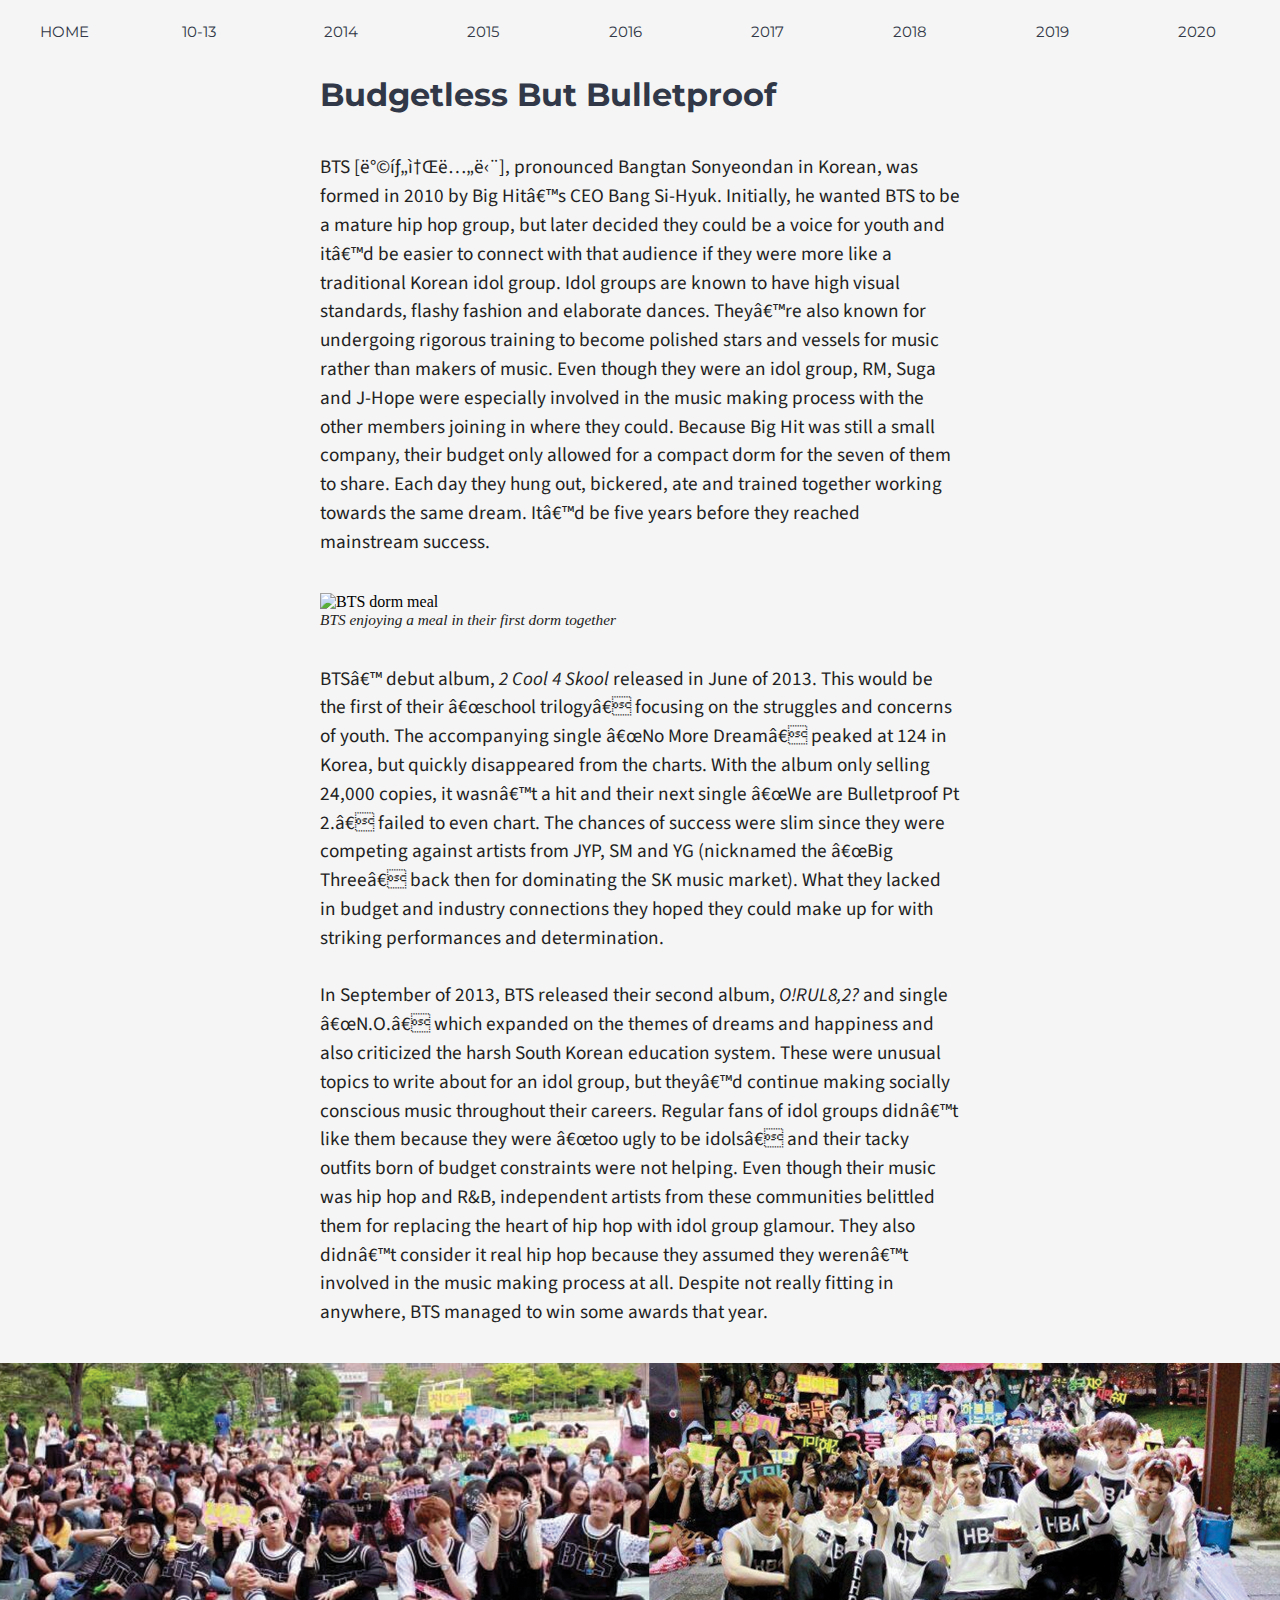
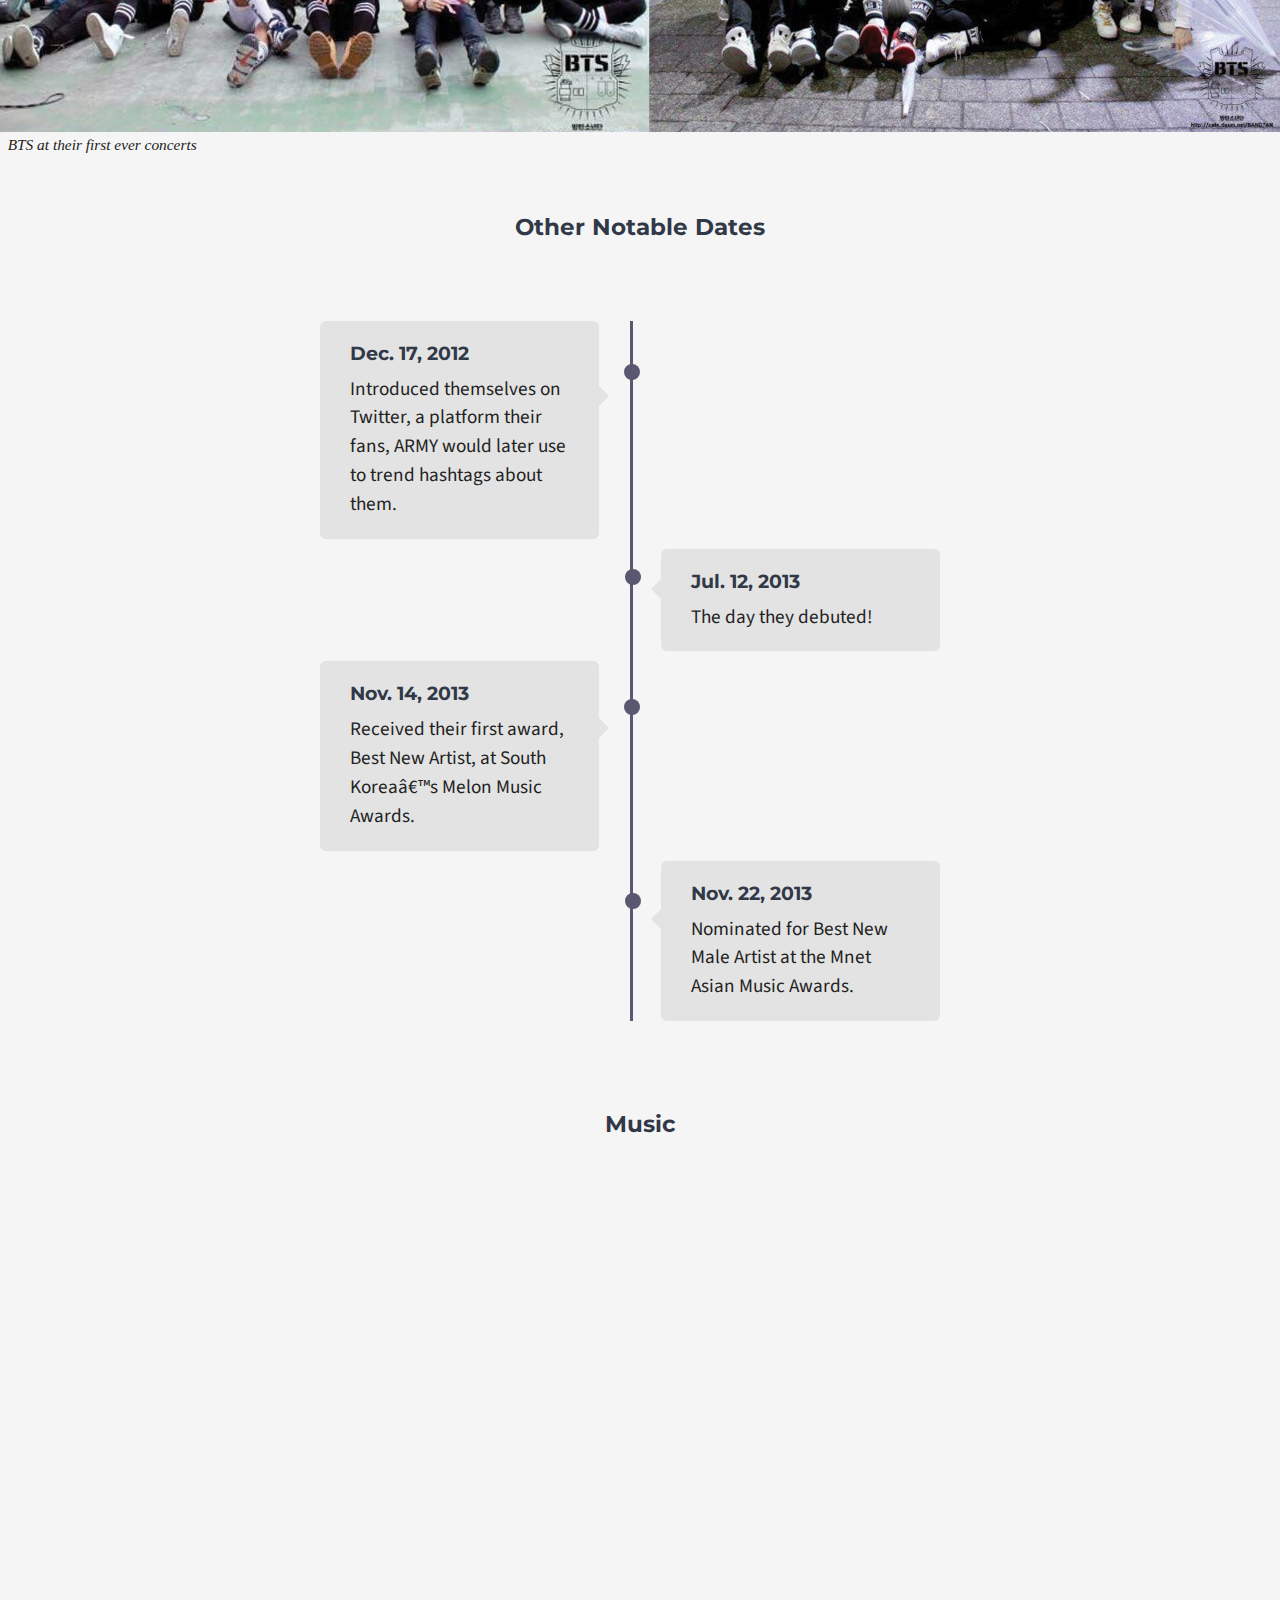
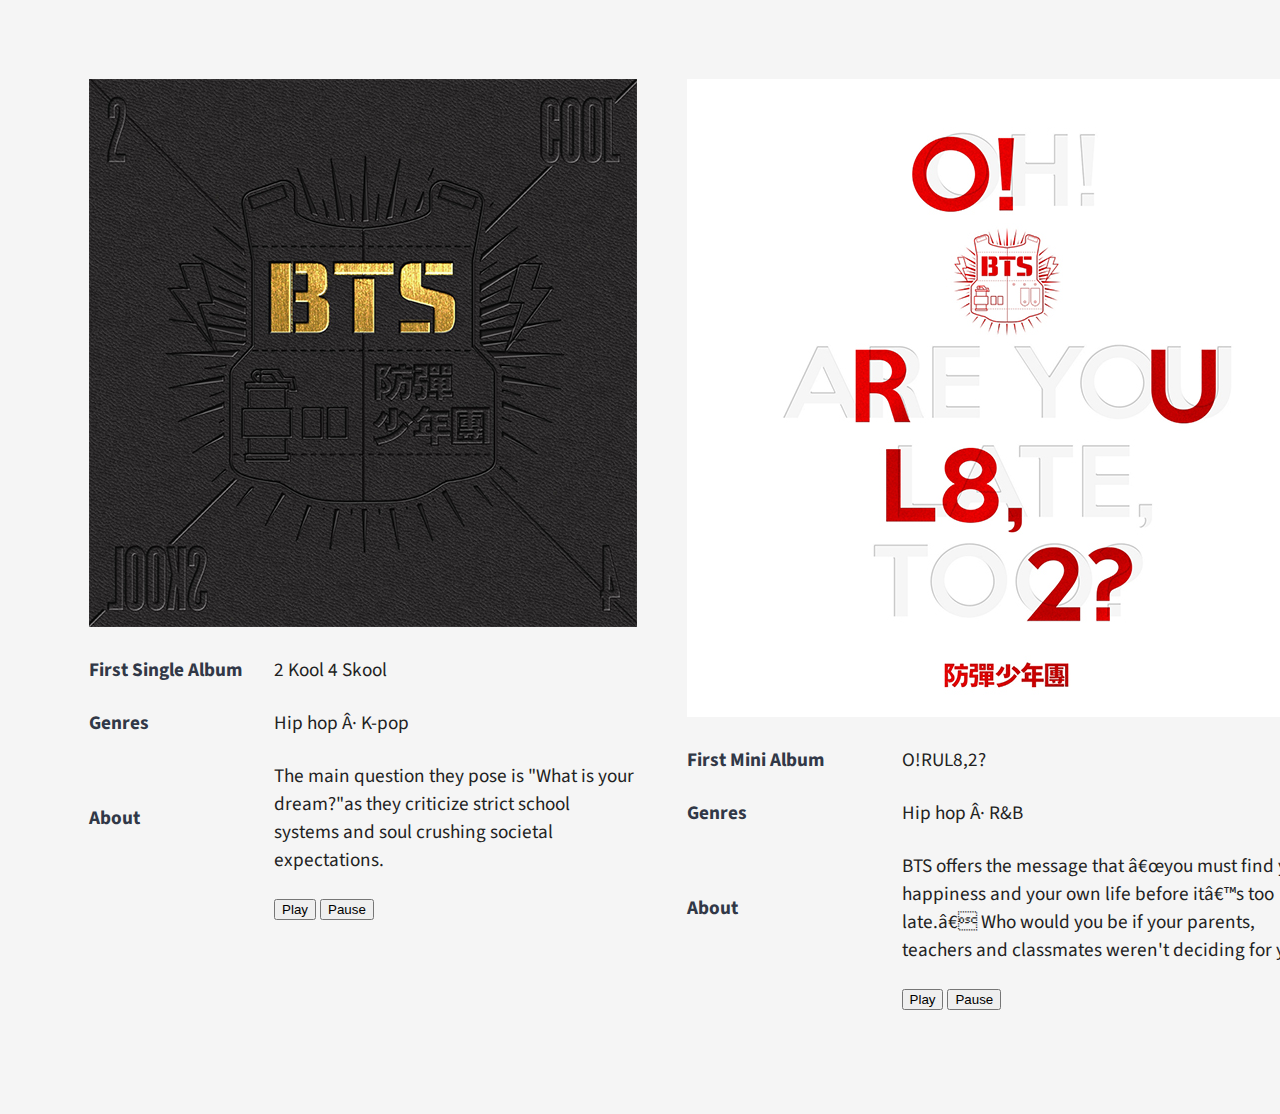
==== commit 350b8e1d: "commit to repository" ====
--- a/10-13.html
+++ b/10-13.html
@@ -30,24 +30,24 @@
     <div class="box">
         <br><h1 style="font-family:Montserrat; font-size:2.5vw; color:#313847;"><br>Budgetless But Bulletproof</h1><br>
           <p style="font-family:Source Sans Pro; font-size:1.5vw; color:#222;">
-            Bighit Entertainment’s CEO, Bang Si-Hyuk formed BTS in 2010. Initially, he wanted them to be a mature hip hop group but later decided BTS should be the voice of youth and it’d be easier to connect with that audience if they were more like a traditional Korean idol group. Idol groups are known to have high visual standards and fashion, elaborate dances and are known to be manufactured under a rigorous training system. BTS lived together in a small dorm provided by their company and each day they trained, ate, bickered, and hung out working towards the same dream. It’d be five years before they reached mainstream success.
+            BTS [방탄소년단], pronounced Bangtan Sonyeondan in Korean, was formed in 2010 by Big Hit’s CEO Bang Si-Hyuk. Initially, he wanted BTS to be a mature hip hop group, but later decided they could be a voice for youth and it’d be easier to connect with that audience if they were more like a traditional Korean idol group. Idol groups are known to have high visual standards, flashy fashion and elaborate dances. They’re also known for undergoing rigorous training to become polished stars and vessels for music rather than makers of music. Even though they were an idol group, RM, Suga and J-Hope were especially involved in the music making process with the other members joining in where they could. Because Big Hit was still a small company, their budget only allowed for a compact dorm for the seven of them to share. Each day they hung out, bickered, ate and trained together working towards the same dream. It’d be five years before they reached mainstream success.
           </p>
         <br><br>
       <div class="photo">
-        <img src="img/btsdorm.jpg" alt="BTS dorm meal">
+        <img src="img/btsdorm.jpg" alt="BTS dorm meal" max-width="100%">
         <figcaption style="font-family:Verdana; font-style:italic; font-size:1.2vw; color:#222;">BTS enjoying a meal in their first dorm together</figcaption>
       </div>
         <br><br>
         <p style="font-family:Source Sans Pro; font-size:1.5vw; color:#222;">
-          BTS’ debut album released in June of 2013 named 2 Cool 4 Skool would be the first of their “school trilogy”. The accompanying single “No More Dream” peaked at 124 in Korea but quickly disappeared from the charts. With the album only selling 24,000 copies it wasn’t a hit and their next single “We are Bulletproof Pt 2.” failed to even chart. The chances of success were slim since they were competing against artists from JYP, SM and YG (nicknamed the “Big Three” back then) who dominated the SK music market. What they lacked in budget and industry connections they hoped they could make up for with striking performances and determination.
+          BTS’ debut album, <i>2 Cool 4 Skool</i>  released in June of 2013. This would be the first of their “school trilogy” focusing on the struggles and concerns of youth. The accompanying single “No More Dream” peaked at 124 in Korea, but quickly disappeared from the charts. With the album only selling 24,000 copies, it wasn’t a hit and their next single “We are Bulletproof Pt 2.” failed to even chart. The chances of success were slim since they were competing against artists from JYP, SM and YG (nicknamed the “Big Three” back then for dominating the SK music market). What they lacked in budget and industry connections they hoped they could make up for with striking performances and determination.
           <br><br>
-          In September of 2013, BTS released the second album of their trilogy, O!RUL8,2? and single “N.O.” which expanded on the themes of dreams and happiness and also criticized the harsh South Korean education system. These were unusual topics to write about for an idol group, but they’d continue making socially conscious music throughout their careers. Regular fans of idol groups didn’t like them because they were “too ugly to be idols” and their tacky outfits born of budget constraints were not helping. Even though their music was hip hop and R&B, independent artists from these communities belittled them for replacing the heart of hip hop with idol group glamour. They also didn’t consider it real hip hop because they assumed they weren’t involved in the music making process as is the stereotype of idol groups, but they were in fact heavily involved. Despite not really fitting in anywhere, BTS managed to win some awards that year.
+          In September of 2013, BTS released their second album, <i>O!RUL8,2?</i> and single “N.O.” which expanded on the themes of dreams and happiness and also criticized the harsh South Korean education system. These were unusual topics to write about for an idol group, but they’d continue making socially conscious music throughout their careers. Regular fans of idol groups didn’t like them because they were “too ugly to be idols” and their tacky outfits born of budget constraints were not helping. Even though their music was hip hop and R&B, independent artists from these communities belittled them for replacing the heart of hip hop with idol group glamour. They also didn’t consider it real hip hop because they assumed they weren’t involved in the music making process at all. Despite not really fitting in anywhere, BTS managed to win some awards that year.
         </p>
     </div>
     <br><br>
     <div class= "banner">
       <img src="img/firstconcerts.jpg" alt="BTS at first concerts">
-      <figcaption style="font-family:Verdana; font-style:italic; font-size:1.2vw; color:#222;">BTS at their first ever concerts</figcaption>
+      <figcaption style="font-family:Verdana; font-style:italic; font-size:1.2vw; color:#222;">&nbsp;&nbsp;BTS at their first ever concerts</figcaption>
     </div>
     <br>
 
@@ -57,7 +57,7 @@
     <div class="altTL">
       <div class="altEV">
         <strong class="edate">Dec. 17, 2012</strong>
-        <p class="etxt">Introduced themselves on Twitter, a platform their fans, ARMY would later dominate.</p>
+        <p class="etxt">Introduced themselves on Twitter, a platform their fans, ARMY would later use to trend hashtags about them.</p>
       </div>
       <div class="altEV right">
         <strong class="edate">Jul. 12, 2013</strong>
@@ -85,7 +85,7 @@
   <div class="album">
     <table border="0" width="50%" cellpadding="4" cellspacing="0">
        <tr>
-          <th colspan="2"><img src="img/al-2cool4skool.jpg">
+          <th colspan="2"><img src="img/al-2cool4skool.jpg" alt="album cover">
           </th>
        </tr>
        <tr align="left">
@@ -101,13 +101,34 @@
           <td style="font-family:Source Sans Pro; font-size:1.5vw; color:#222;">The main question they pose is "What is your dream?"as
           they criticize strict school systems and soul crushing societal expectations.</td>
        </tr>
+       <tr><th></th>
+           <td>
+             <audio id="xAudio">
+             <source src="mp3/koolskool.mp3" type="audio/mp3">
+             </audio>
+             <button onclick="playxAudio()" type="button">Play</button>
+             <button onclick="pausexAudio()" type="button">Pause</button>
+
+             <script>
+             var x = document.getElementById("xAudio");
+
+             function playxAudio() {
+               x.play();
+             }
+
+             function pausexAudio() {
+               x.pause();
+             }
+             </script>
+           </td>
+         </tr>
     </table>
   </div>
   <!--ALBUM TABLE 2-->
   <div class="album">
     <table border="0" width="50%" cellpadding="4" cellspacing="0">
        <tr>
-          <th colspan="2"><img src="img/al-orul82.jpg">
+          <th colspan="2"><img src="img/al-orul82.jpg" alt="album cover">
           </th>
        </tr>
        <tr align="left">
@@ -123,6 +144,29 @@
           <td style="font-family:Source Sans Pro; font-size:1.5vw; color:#222;">BTS offers the message that “you must find your happiness and your own life before it’s too late.” Who would you be if your parents, teachers and classmates weren't deciding for you?
           </td>
        </tr>
+       <tr><th></th>
+           <td>
+             <audio id="rulAudio">
+               <source src="mp3/rul.ogg" type="audio/ogg">
+             <source src="mp3/rul.mp3" type="audio/mp3">
+               Your browser does not support the audio element.
+             </audio>
+             <button onclick="playrulAudio()" type="button">Play</button>
+             <button onclick="pauserulAudio()" type="button">Pause</button>
+
+             <script>
+             var rul = document.getElementById("rulAudio");
+
+             function playrulAudio() {
+               rul.play();
+             }
+
+             function pauserulAudio() {
+               rul.pause();
+             }
+             </script>
+           </td>
+         </tr>
     </table>
   </div>
 </div>
--- a/css/styles.css
+++ b/css/styles.css
@@ -1,7 +1,7 @@
 body,
 html {
   max-width: 100%;
-  margin: 0%
+  margin: 0%!important;
   box-sizing: border-box;
   background: #f5f5f5;
 }
@@ -11,7 +11,6 @@
   display: flex;
   justify-content: center;
   align-items: center;
-  max-width: 100%;
   margin: 0 auto;
   height: 8vh;
   list-style: none;
@@ -208,15 +207,25 @@
 }
 
 th {
-  width: 100px;
+  width: 50px;
   text-align: left;
   border: 0px solid black;
   padding: 5px;
 }
 
 td {
-  width: 200px;
+  width: 400px;
   text-align: left;
   border: 0px solid black;
   padding: 5px;
 }
+
+.aka
+{
+    color: #ababab;
+    font-size: 3.5vh;
+}
+
+figure {
+    margin: 0;
+}
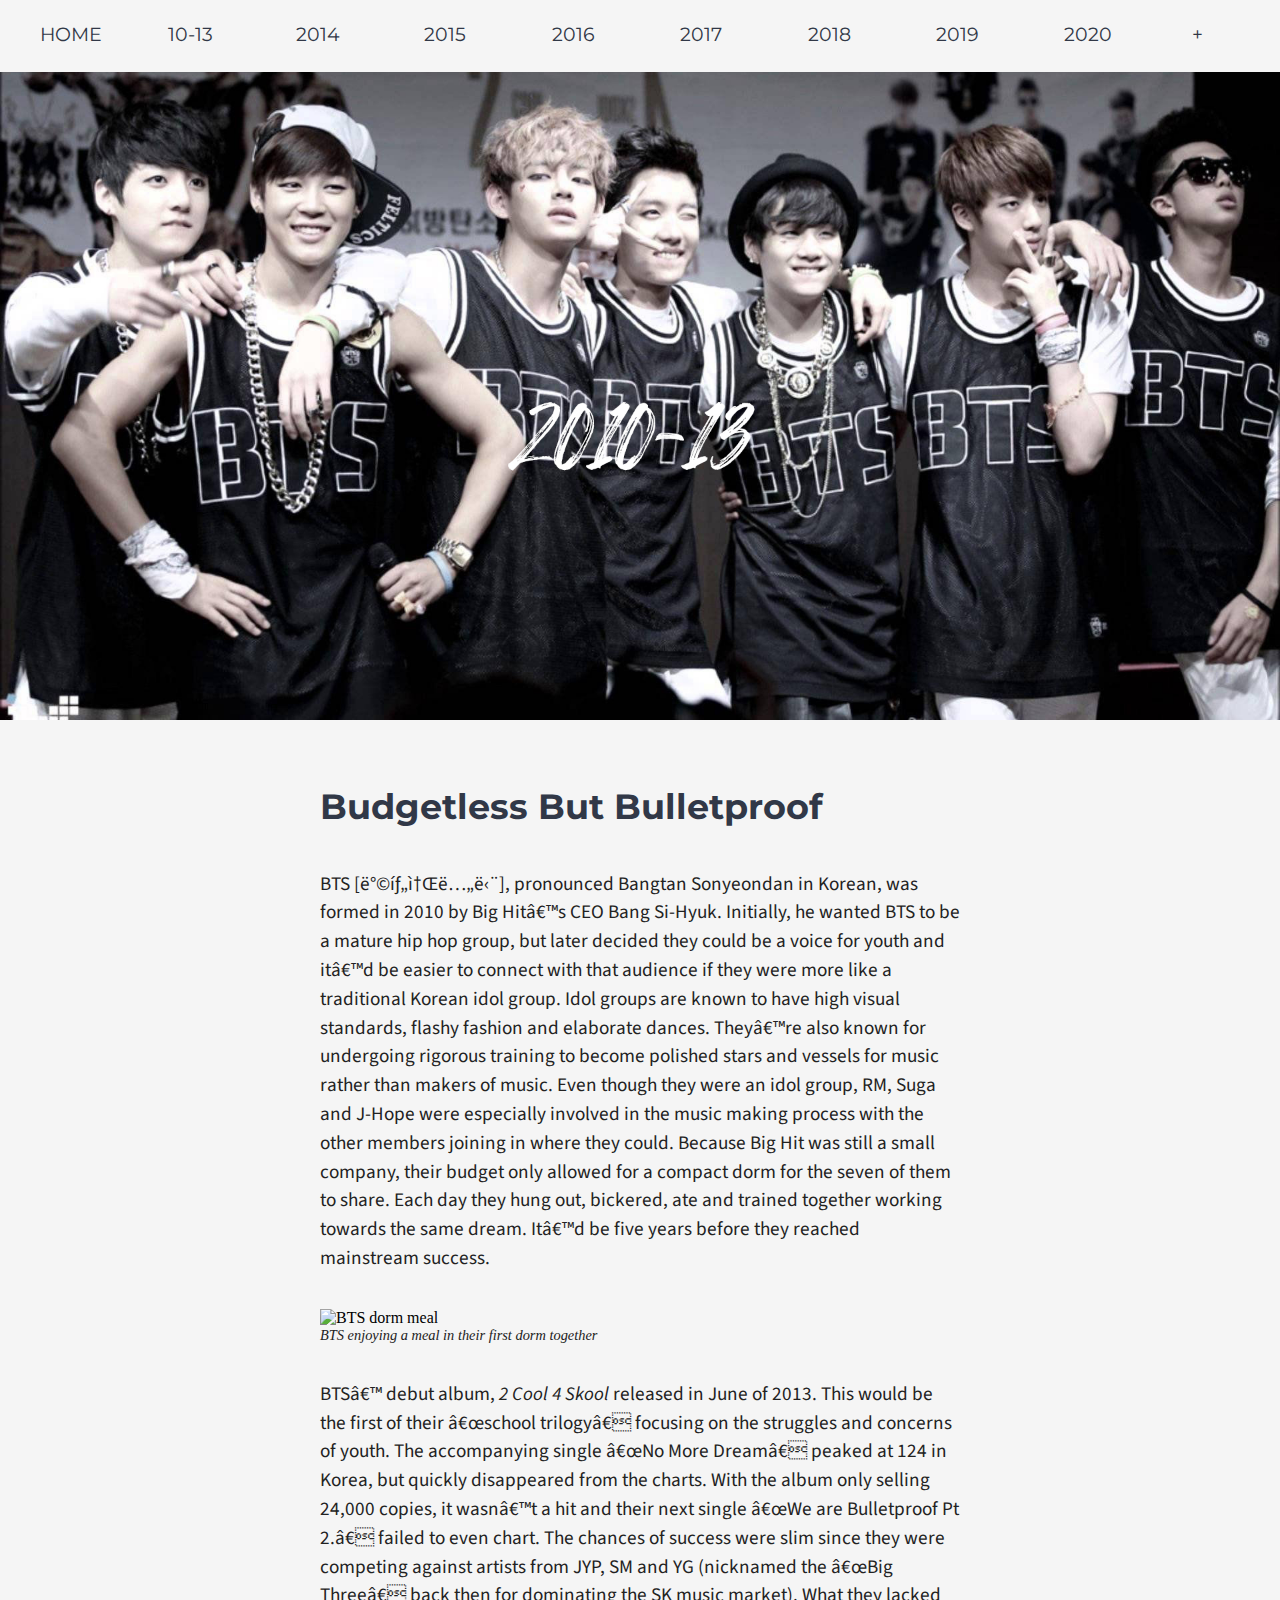
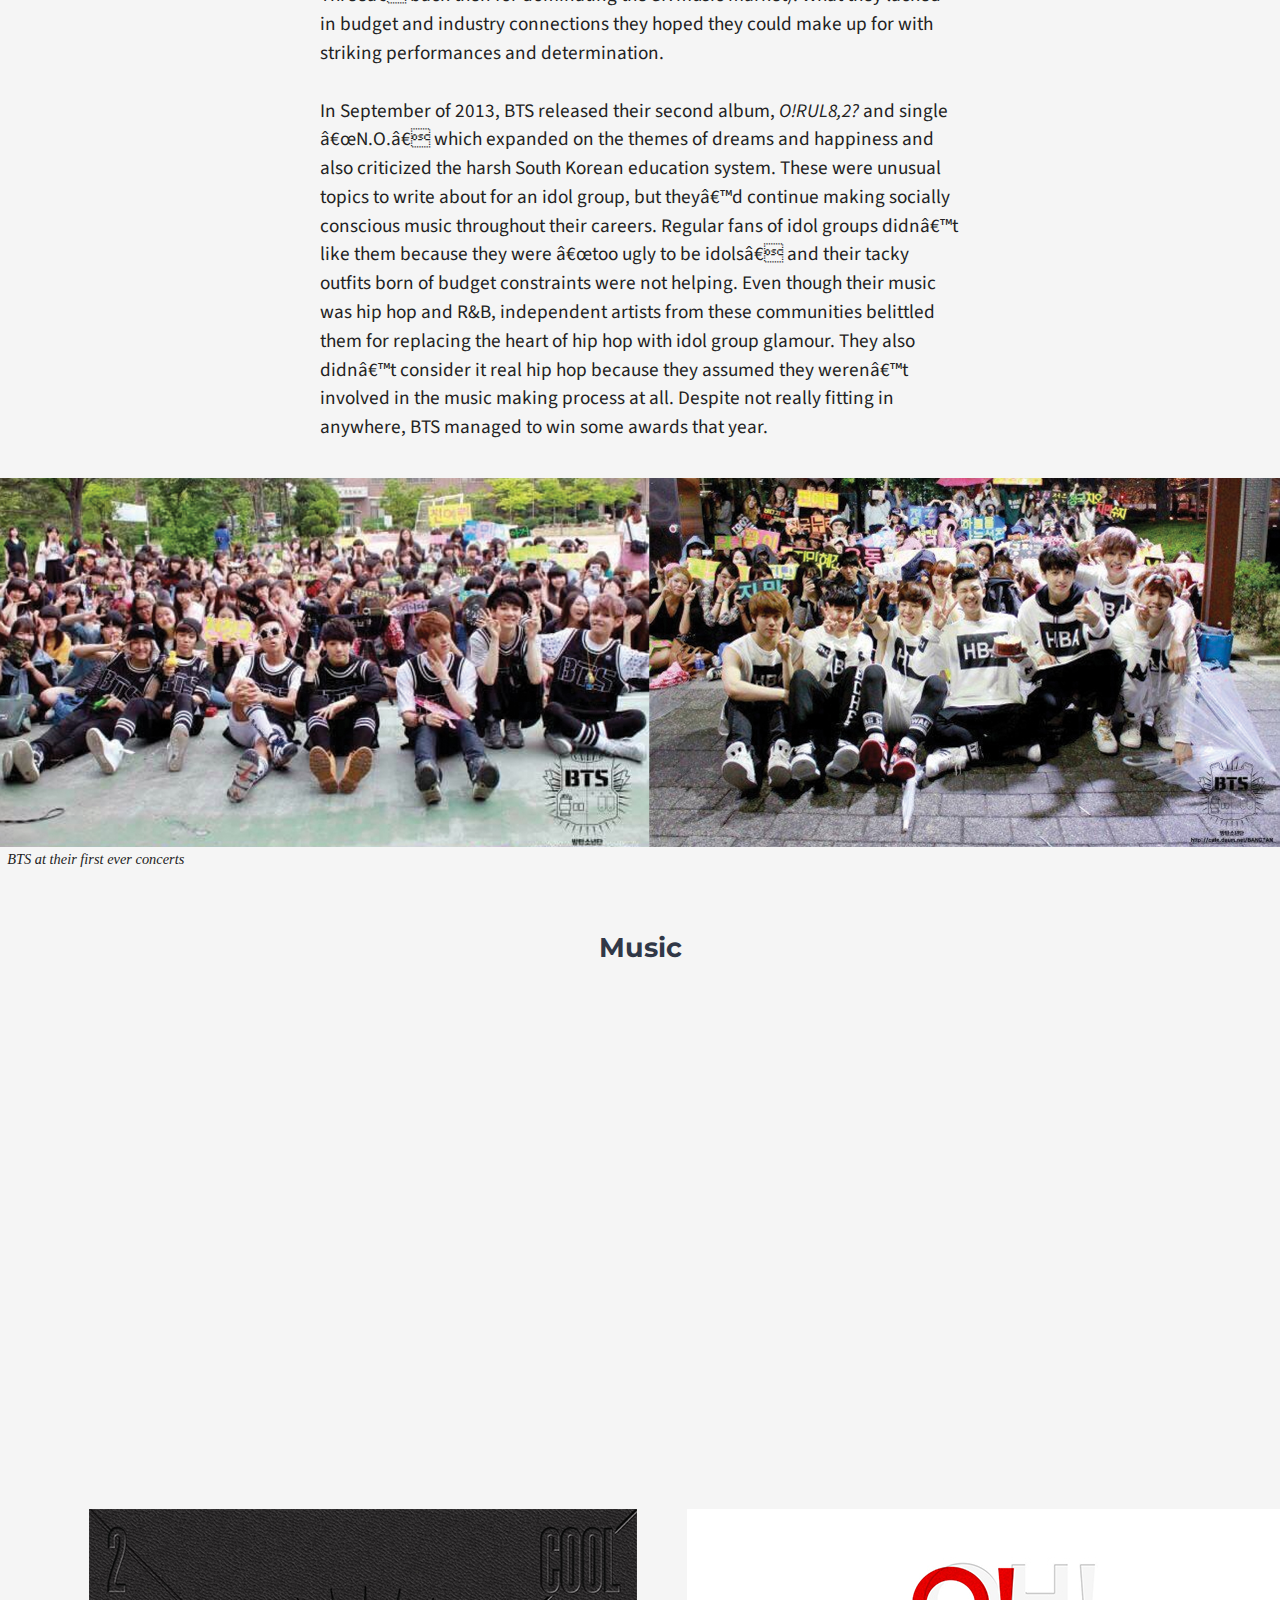
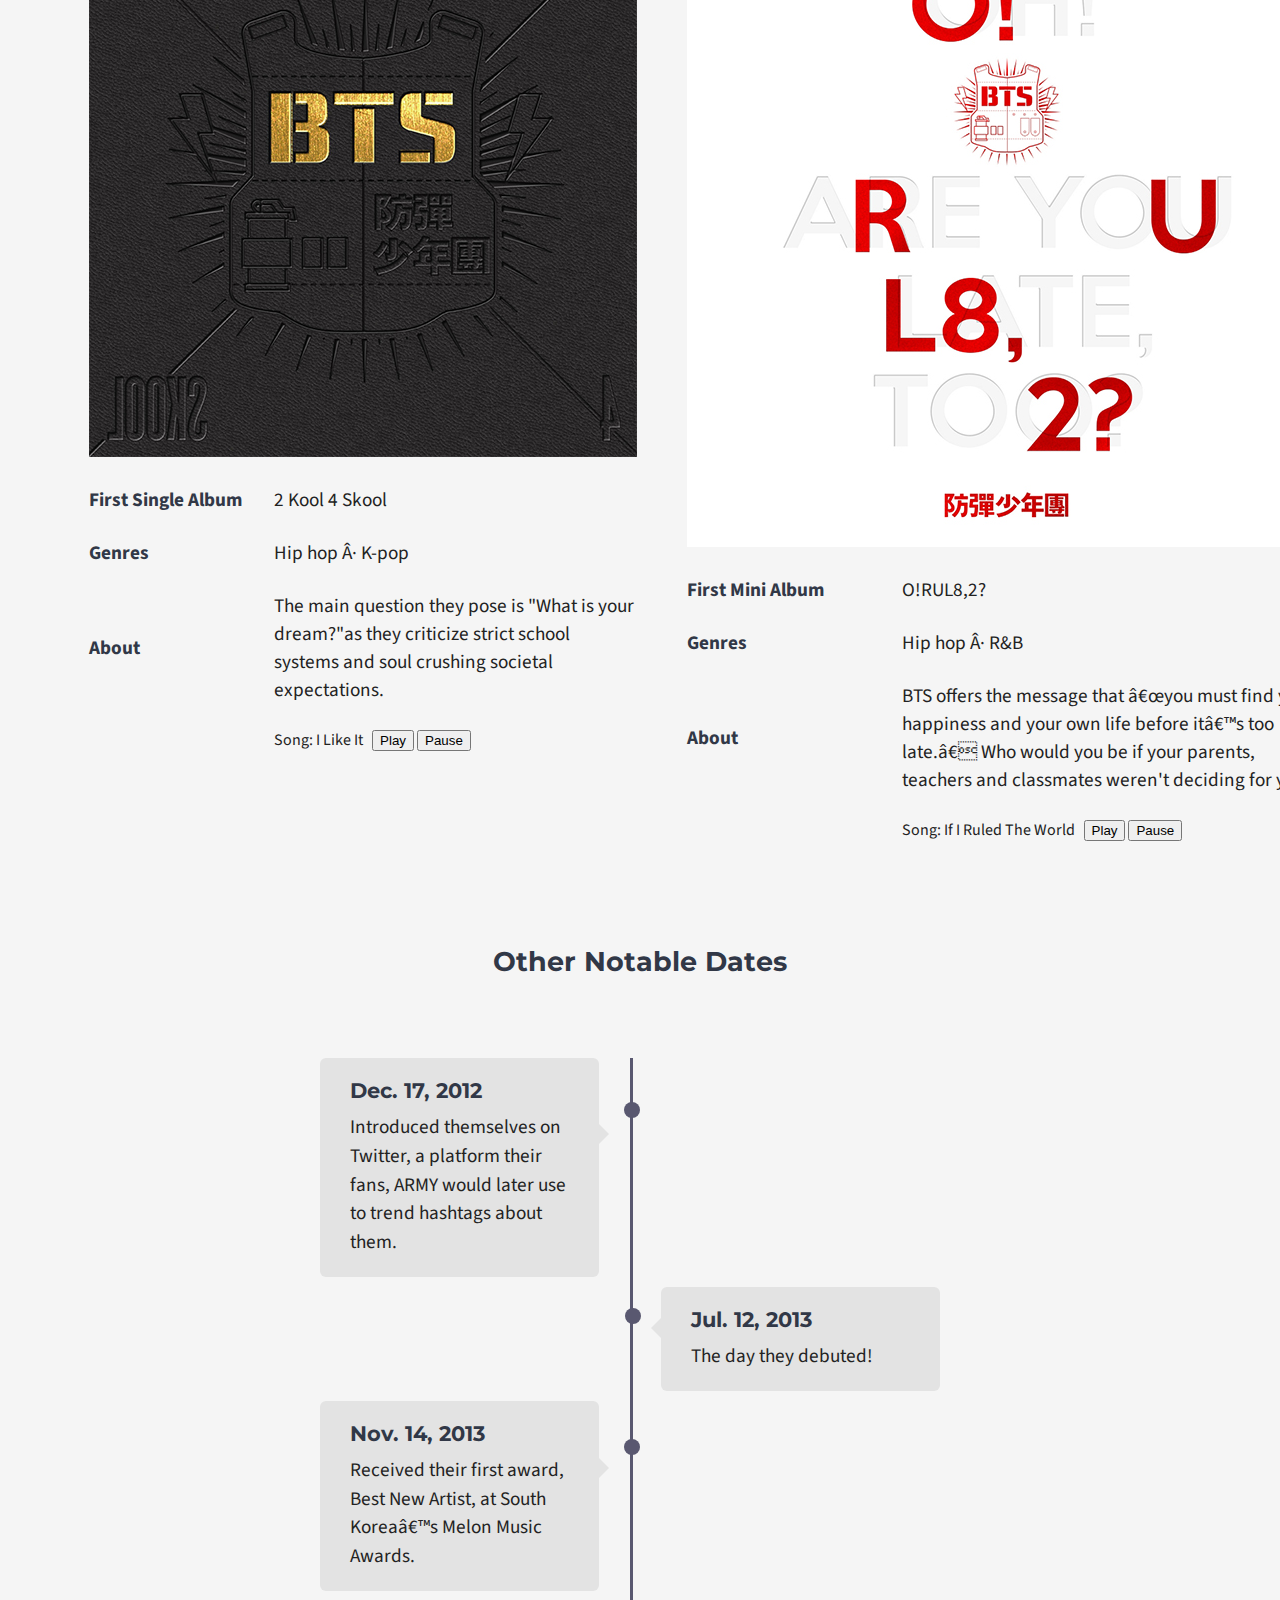
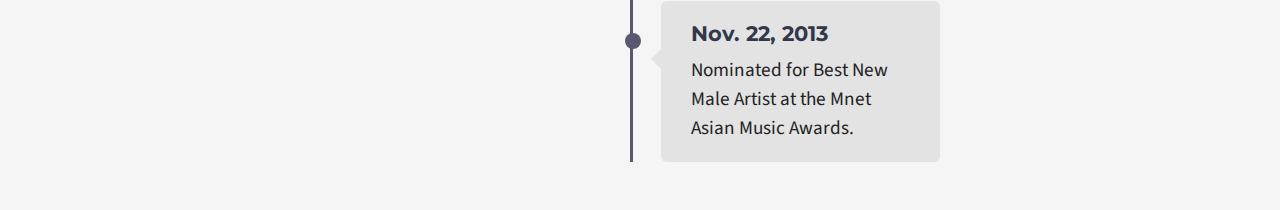
==== commit 832a99db: "commit to repository" ====
--- a/10-13.html
+++ b/10-13.html
@@ -9,7 +9,7 @@
   <link href="https://fonts.googleapis.com/css2?family=Source+Sans+Pro:ital,wght@0,300;0,400;1,300;1,400&display=swap" rel="stylesheet">
   <link rel="preconnect" href="https://fonts.gstatic.com">
   <link href="https://fonts.googleapis.com/css2?family=Montserrat:wght@600;700&display=swap" rel="stylesheet">
-  <title>BTS:10-13</title>
+  <title>BTS: 10-13</title>
 </head>
 
 <body>
@@ -23,22 +23,23 @@
           <li><a href="2018.html">2018</a></li>
           <li><a href="2019.html">2019</a></li>
           <li><a href="2020.html">2020</a></li>
+          <li><a href="+.html">+</a></li>
         </ul>
       <div class= "banner">
         <img src="img/2010-2013banner.jpg" alt="BTS 2010-13">
       </div>
     <div class="box">
-        <br><h1 style="font-family:Montserrat; font-size:2.5vw; color:#313847;"><br>Budgetless But Bulletproof</h1><br>
-          <p style="font-family:Source Sans Pro; font-size:1.5vw; color:#222;">
+        <br><h1 style="font-family:Montserrat; font-size:2.2em; color:#313847;"><br>Budgetless But Bulletproof</h1><br>
+          <p style="font-family:Source Sans Pro; font-size:1.2em; color:#222;">
             BTS [방탄소년단], pronounced Bangtan Sonyeondan in Korean, was formed in 2010 by Big Hit’s CEO Bang Si-Hyuk. Initially, he wanted BTS to be a mature hip hop group, but later decided they could be a voice for youth and it’d be easier to connect with that audience if they were more like a traditional Korean idol group. Idol groups are known to have high visual standards, flashy fashion and elaborate dances. They’re also known for undergoing rigorous training to become polished stars and vessels for music rather than makers of music. Even though they were an idol group, RM, Suga and J-Hope were especially involved in the music making process with the other members joining in where they could. Because Big Hit was still a small company, their budget only allowed for a compact dorm for the seven of them to share. Each day they hung out, bickered, ate and trained together working towards the same dream. It’d be five years before they reached mainstream success.
           </p>
         <br><br>
       <div class="photo">
         <img src="img/btsdorm.jpg" alt="BTS dorm meal" max-width="100%">
-        <figcaption style="font-family:Verdana; font-style:italic; font-size:1.2vw; color:#222;">BTS enjoying a meal in their first dorm together</figcaption>
+        <figcaption style="font-family:Verdana; font-style:italic; font-size:0.9em; color:#222;">BTS enjoying a meal in their first dorm together</figcaption>
       </div>
         <br><br>
-        <p style="font-family:Source Sans Pro; font-size:1.5vw; color:#222;">
+        <p style="font-family:Source Sans Pro; font-size:1.2em; color:#222;">
           BTS’ debut album, <i>2 Cool 4 Skool</i>  released in June of 2013. This would be the first of their “school trilogy” focusing on the struggles and concerns of youth. The accompanying single “No More Dream” peaked at 124 in Korea, but quickly disappeared from the charts. With the album only selling 24,000 copies, it wasn’t a hit and their next single “We are Bulletproof Pt 2.” failed to even chart. The chances of success were slim since they were competing against artists from JYP, SM and YG (nicknamed the “Big Three” back then for dominating the SK music market). What they lacked in budget and industry connections they hoped they could make up for with striking performances and determination.
           <br><br>
           In September of 2013, BTS released their second album, <i>O!RUL8,2?</i> and single “N.O.” which expanded on the themes of dreams and happiness and also criticized the harsh South Korean education system. These were unusual topics to write about for an idol group, but they’d continue making socially conscious music throughout their careers. Regular fans of idol groups didn’t like them because they were “too ugly to be idols” and their tacky outfits born of budget constraints were not helping. Even though their music was hip hop and R&B, independent artists from these communities belittled them for replacing the heart of hip hop with idol group glamour. They also didn’t consider it real hip hop because they assumed they weren’t involved in the music making process at all. Despite not really fitting in anywhere, BTS managed to win some awards that year.
@@ -47,13 +48,110 @@
     <br><br>
     <div class= "banner">
       <img src="img/firstconcerts.jpg" alt="BTS at first concerts">
-      <figcaption style="font-family:Verdana; font-style:italic; font-size:1.2vw; color:#222;">&nbsp;&nbsp;BTS at their first ever concerts</figcaption>
+      <figcaption style="font-family:Verdana; font-style:italic; font-size:0.9em; color:#222;">&nbsp;&nbsp;BTS at their first ever concerts</figcaption>
     </div>
     <br>
 
+<!--MUSIC VIDEO-->
+<div class="box">
+  <br><h3 style="font-family:Montserrat; font-size:1.7em; color:#313847; text-align:center;">Music</h3><br><br><br>
+    <div class="iframe-container">
+      <iframe width="560" height="315" src="https://www.youtube.com/embed/r5GaAEHvHj0" frameborder="0" allow="accelerometer; autoplay; clipboard-write; encrypted-media; gyroscope; picture-in-picture" allowfullscreen></iframe>
+  </div>
+</div>
+
+<!--ALBUM TABLE-->
+<div class="album-container">
+  <div class="album">
+    <table border="0" width="50%" cellpadding="4" cellspacing="0">
+       <tr>
+          <th colspan="2"><img src="img/al-2cool4skool.jpg" alt="album cover">
+          </th>
+       </tr>
+       <tr align="left">
+          <th style="font-family:Source Sans Pro; font-size:1.2em; color:#313847; width:10em">First Single Album</th>
+          <td style="font-family:Source Sans Pro; font-size:1.2em; color:#222;">2 Kool 4 Skool</td>
+       </tr>
+       <tr align="left">
+          <th style="font-family:Source Sans Pro; font-size:1.2em; color:#313847; width:10em">Genres</th>
+          <td style="font-family:Source Sans Pro; font-size:1.2em; color:#222;">Hip hop · K-pop</td>
+       </tr>
+       <tr align="left">
+          <th style="font-family:Source Sans Pro; font-size:1.2em; color:#313847; width:10em">About</th>
+          <td style="font-family:Source Sans Pro; font-size:1.2em; color:#222;">The main question they pose is "What is your dream?"as
+          they criticize strict school systems and soul crushing societal expectations.</td>
+       </tr>
+       <tr><th></th>
+           <td style="font-family:Source Sans Pro; font-size:1em; color:#222;">Song: I Like It &nbsp;
+             <audio id="aAudio">
+             <source src="mp3/koolskool.mp3" type="audio/mp3">
+             </audio>
+             <button onclick="playaAudio()" type="button">Play</button>
+             <button onclick="pauseaAudio()" type="button">Pause</button>
+
+             <script>
+             var a = document.getElementById("aAudio");
+
+             function playaAudio() {
+               a.play();
+             }
+
+             function pauseaAudio() {
+               a.pause();
+             }
+             </script>
+           </td>
+         </tr>
+    </table>
+  </div>
+  <!--ALBUM TABLE 2-->
+  <div class="album">
+    <table border="0" width="50%" cellpadding="4" cellspacing="0">
+       <tr>
+          <th colspan="2"><img src="img/al-orul82.jpg" alt="album cover">
+          </th>
+       </tr>
+       <tr align="left">
+          <th style="font-family:Source Sans Pro; font-size:1.2em; color:#313847; width:10em">First Mini Album</th>
+          <td style="font-family:Source Sans Pro; font-size:1.2em; color:#222;">O!RUL8,2?</td>
+       </tr>
+       <tr align="left">
+          <th style="font-family:Source Sans Pro; font-size:1.2em; color:#313847; width:10em">Genres</th>
+          <td style="font-family:Source Sans Pro; font-size:1.2em; color:#222;">Hip hop · R&B</td>
+       </tr>
+       <tr align="left">
+          <th style="font-family:Source Sans Pro; font-size:1.2em; color:#313847; width:10em">About</th>
+          <td style="font-family:Source Sans Pro; font-size:1.2em; color:#222;">BTS offers the message that “you must find your happiness and your own life before it’s too late.” Who would you be if your parents, teachers and classmates weren't deciding for you?
+          </td>
+       </tr>
+       <tr><th></th>
+           <td style="font-family:Source Sans Pro; font-size:1em; color:#222;">Song: If I Ruled The World &nbsp;
+             <audio id="hAudio">
+               <source src="mp3/rul.mp3" type="audio/mp3">
+             </audio>
+             <button onclick="playhAudio()" type="button">Play</button>
+             <button onclick="pausehAudio()" type="button">Pause</button>
+
+             <script>
+             var h = document.getElementById("hAudio");
+
+             function playhAudio() {
+               h.play();
+             }
+
+             function pausehAudio() {
+               h.pause();
+             }
+             </script>
+           </td>
+         </tr>
+    </table>
+  </div>
+</div>
+</div>
 <!--TIMELINE-->
   <div class="box">
-    <br><h3 style="font-family:Montserrat; font-size:1.8vw; color:#313847; text-align:center;"> Other Notable Dates </h3>
+    <h3 style="font-family:Montserrat; font-size:1.7em; color:#313847; text-align:center;"> Other Notable Dates </h3>
     <div class="altTL">
       <div class="altEV">
         <strong class="edate">Dec. 17, 2012</strong>
@@ -72,103 +170,5 @@
         <p class="etxt">Nominated for Best New Male Artist at the Mnet Asian Music Awards.</p>
       </div>
     </div>
-
-<!--MUSIC VIDEO-->
-  <br><h3 style="font-family:Montserrat; font-size:1.8vw; color:#313847; text-align:center;">Music</h3><br><br><br>
-    <div class="iframe-container">
-      <iframe width="560" height="315" src="https://www.youtube.com/embed/r5GaAEHvHj0" frameborder="0" allow="accelerometer; autoplay; clipboard-write; encrypted-media; gyroscope; picture-in-picture" allowfullscreen></iframe>
-  </div>
-</div>
-
-<!--ALBUM TABLE-->
-<div class="album-container">
-  <div class="album">
-    <table border="0" width="50%" cellpadding="4" cellspacing="0">
-       <tr>
-          <th colspan="2"><img src="img/al-2cool4skool.jpg" alt="album cover">
-          </th>
-       </tr>
-       <tr align="left">
-          <th style="font-family:Source Sans Pro; font-size:1.5vw; color:#313847; width:10em">First Single Album</th>
-          <td style="font-family:Source Sans Pro; font-size:1.5vw; color:#222;">2 Kool 4 Skool</td>
-       </tr>
-       <tr align="left">
-          <th style="font-family:Source Sans Pro; font-size:1.5vw; color:#313847; width:10em">Genres</th>
-          <td style="font-family:Source Sans Pro; font-size:1.5vw; color:#222;">Hip hop · K-pop</td>
-       </tr>
-       <tr align="left">
-          <th style="font-family:Source Sans Pro; font-size:1.5vw; color:#313847; width:10em">About</th>
-          <td style="font-family:Source Sans Pro; font-size:1.5vw; color:#222;">The main question they pose is "What is your dream?"as
-          they criticize strict school systems and soul crushing societal expectations.</td>
-       </tr>
-       <tr><th></th>
-           <td>
-             <audio id="xAudio">
-             <source src="mp3/koolskool.mp3" type="audio/mp3">
-             </audio>
-             <button onclick="playxAudio()" type="button">Play</button>
-             <button onclick="pausexAudio()" type="button">Pause</button>
-
-             <script>
-             var x = document.getElementById("xAudio");
-
-             function playxAudio() {
-               x.play();
-             }
-
-             function pausexAudio() {
-               x.pause();
-             }
-             </script>
-           </td>
-         </tr>
-    </table>
-  </div>
-  <!--ALBUM TABLE 2-->
-  <div class="album">
-    <table border="0" width="50%" cellpadding="4" cellspacing="0">
-       <tr>
-          <th colspan="2"><img src="img/al-orul82.jpg" alt="album cover">
-          </th>
-       </tr>
-       <tr align="left">
-          <th style="font-family:Source Sans Pro; font-size:1.5vw; color:#313847; width:10em">First Mini Album</th>
-          <td style="font-family:Source Sans Pro; font-size:1.5vw; color:#222;">O!RUL8,2?</td>
-       </tr>
-       <tr align="left">
-          <th style="font-family:Source Sans Pro; font-size:1.5vw; color:#313847; width:10em">Genres</th>
-          <td style="font-family:Source Sans Pro; font-size:1.5vw; color:#222;">Hip hop · R&B</td>
-       </tr>
-       <tr align="left">
-          <th style="font-family:Source Sans Pro; font-size:1.5vw; color:#313847; width:10em">About</th>
-          <td style="font-family:Source Sans Pro; font-size:1.5vw; color:#222;">BTS offers the message that “you must find your happiness and your own life before it’s too late.” Who would you be if your parents, teachers and classmates weren't deciding for you?
-          </td>
-       </tr>
-       <tr><th></th>
-           <td>
-             <audio id="rulAudio">
-               <source src="mp3/rul.ogg" type="audio/ogg">
-             <source src="mp3/rul.mp3" type="audio/mp3">
-               Your browser does not support the audio element.
-             </audio>
-             <button onclick="playrulAudio()" type="button">Play</button>
-             <button onclick="pauserulAudio()" type="button">Pause</button>
-
-             <script>
-             var rul = document.getElementById("rulAudio");
-
-             function playrulAudio() {
-               rul.play();
-             }
-
-             function pauserulAudio() {
-               rul.pause();
-             }
-             </script>
-           </td>
-         </tr>
-    </table>
-  </div>
-</div>
 </body>
 </html>
--- a/css/styles.css
+++ b/css/styles.css
@@ -31,7 +31,7 @@
 .menu a {
   position: relative;
   font-family: "Montserrat";
-  font-size: 1.2vw;
+  font-size: 1.2em;
   color: #313847;
   text-decoration: none;
 }
@@ -122,12 +122,12 @@
 /* (D) STYLES FOR THE DATE & TEXT */
 strong.edate {
   font-family: "Montserrat";
-  font-size: 1.5vw;
+  font-size: 1.3em;
   color: #313847;
 }
 p.etxt {
   font-family: "Source Sans pro";
-  font-size: 1.5vw;
+  font-size: 1.2em;
   margin: 10px 0 0 0;
   color: #222;
 }
